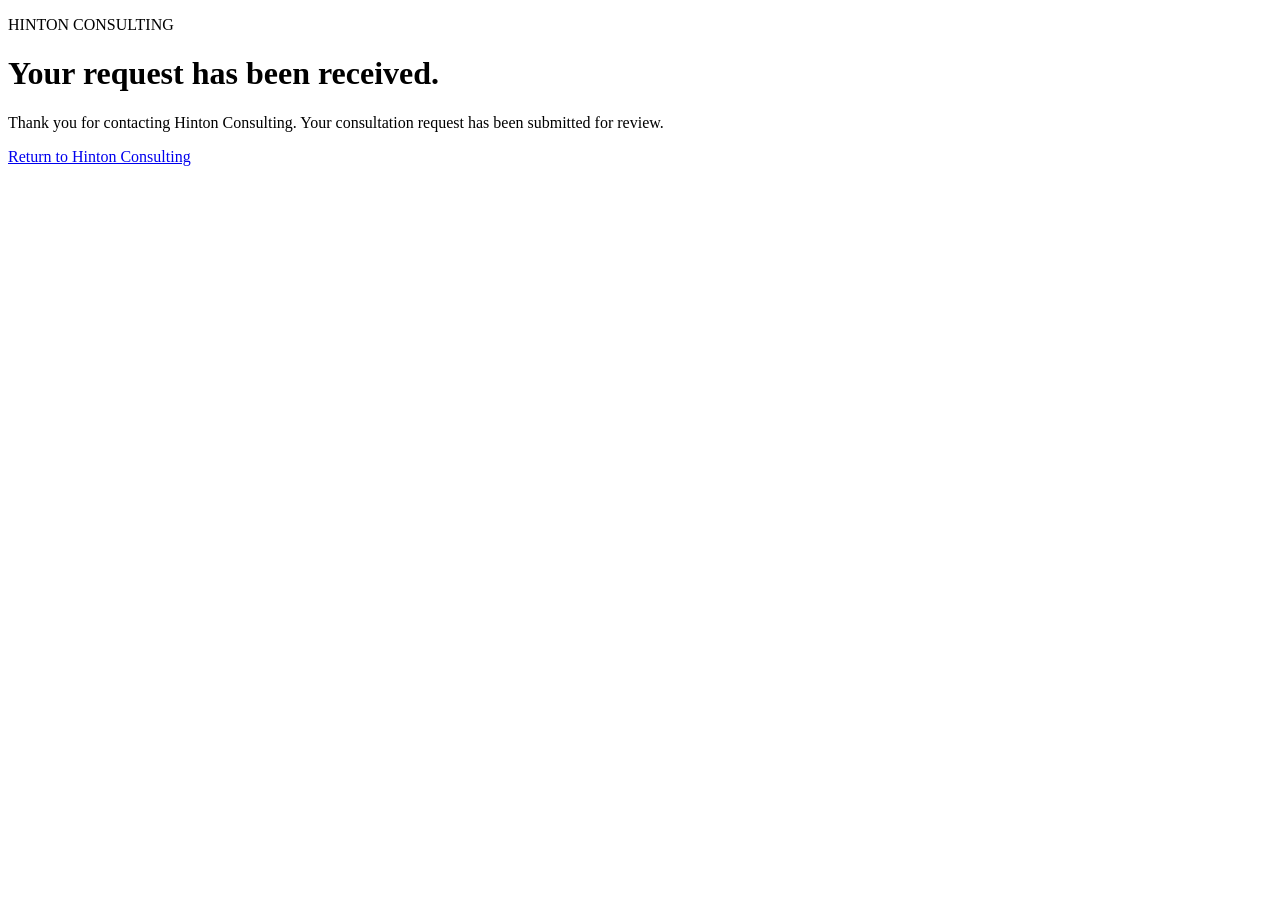
==== success.html @ 36065638 "Add consultation submission success page" ====
<!doctype html>
<html lang="en">
<head>
  <meta charset="utf-8" />
  <meta name="viewport" content="width=device-width, initial-scale=1" />
  <meta name="robots" content="noindex" />
  <meta name="theme-color" content="#0c1d2c" />
  <link rel="preconnect" href="https://fonts.googleapis.com" />
  <link rel="preconnect" href="https://fonts.gstatic.com" crossorigin />
  <link href="https://fonts.googleapis.com/css2?family=Montserrat:wght@400;500;600;700&family=Playfair+Display:wght@600;700&display=swap" rel="stylesheet" />
  <link rel="stylesheet" href="/styles.css" />
  <title>Consultation Request Received | Hinton Consulting</title>
</head>
<body class="success-page">
  <main class="success-card">
    <p class="eyebrow">HINTON CONSULTING</p>
    <h1>Your request has been received.</h1>
    <p>Thank you for contacting Hinton Consulting. Your consultation request has been submitted for review.</p>
    <p><a class="button button-primary" href="/">Return to Hinton Consulting</a></p>
  </main>
</body>
</html>
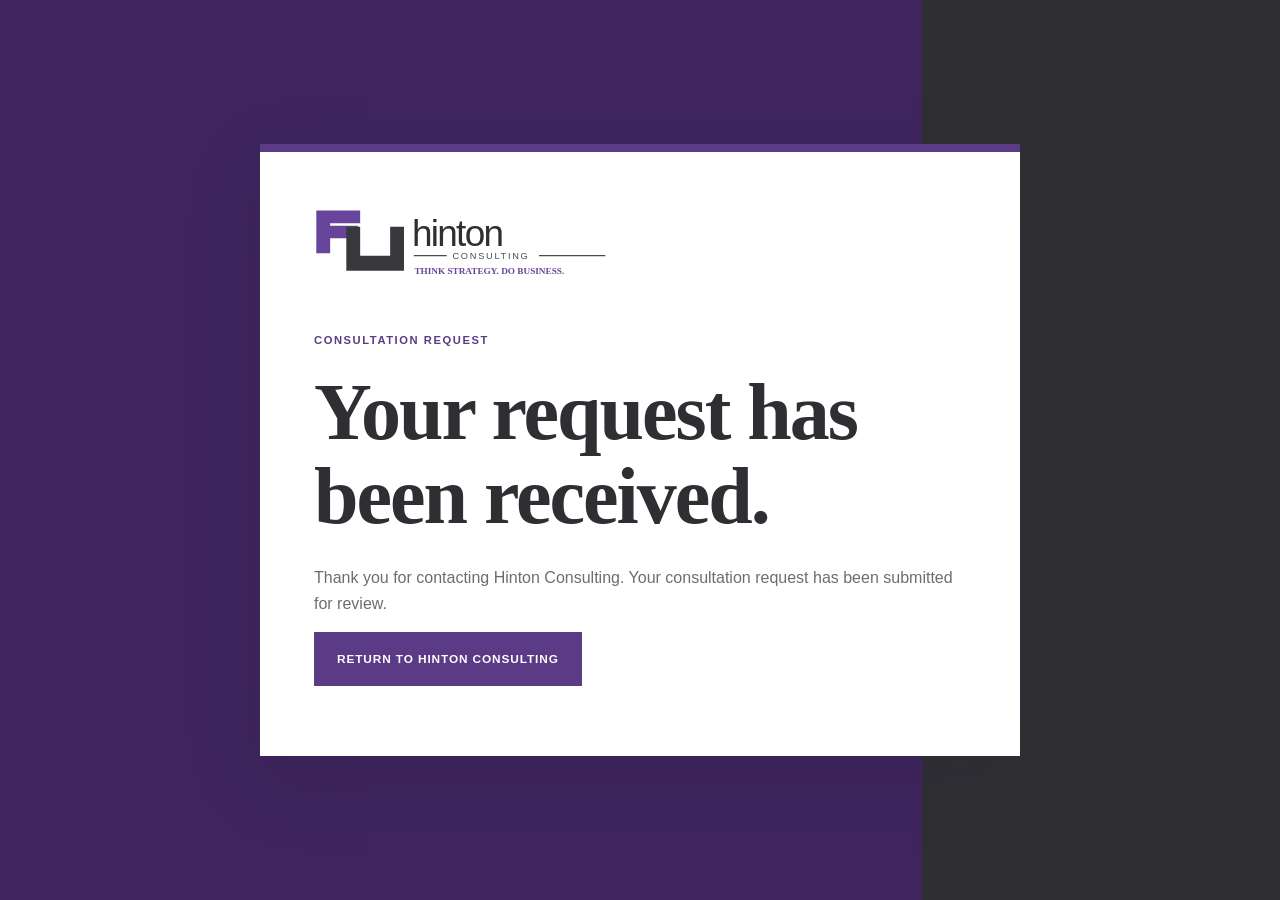
==== commit 65333242: "Brand consultation success page to Hinton Consulting identity" ====
--- a/success.html
+++ b/success.html
@@ -4,16 +4,15 @@
   <meta charset="utf-8" />
   <meta name="viewport" content="width=device-width, initial-scale=1" />
   <meta name="robots" content="noindex" />
-  <meta name="theme-color" content="#0c1d2c" />
-  <link rel="preconnect" href="https://fonts.googleapis.com" />
-  <link rel="preconnect" href="https://fonts.gstatic.com" crossorigin />
-  <link href="https://fonts.googleapis.com/css2?family=Montserrat:wght@400;500;600;700&family=Playfair+Display:wght@600;700&display=swap" rel="stylesheet" />
+  <meta name="theme-color" content="#5B3A86" />
+  <link rel="icon" href="/assets/hinton-mark.svg" type="image/svg+xml" />
   <link rel="stylesheet" href="/styles.css" />
   <title>Consultation Request Received | Hinton Consulting</title>
 </head>
 <body class="success-page">
   <main class="success-card">
-    <p class="eyebrow">HINTON CONSULTING</p>
+    <img class="success-logo" src="/assets/hinton-logo.svg" alt="Hinton Consulting — Think Strategy. Do Business." />
+    <p class="eyebrow dark">CONSULTATION REQUEST</p>
     <h1>Your request has been received.</h1>
     <p>Thank you for contacting Hinton Consulting. Your consultation request has been submitted for review.</p>
     <p><a class="button button-primary" href="/">Return to Hinton Consulting</a></p>
--- a/styles.css
+++ b/styles.css
@@ -0,0 +1,1044 @@
+:root {
+  --hc-purple: #5B3A86;
+  --hc-purple-deep: #3E255E;
+  --hc-purple-bright: #67459A;
+  --hc-purple-soft: #EDE7F4;
+  --hc-charcoal: #2F2F33;
+  --hc-charcoal-2: #3B3A3F;
+  --hc-ink: #2A292D;
+  --hc-gray: #6D6C72;
+  --hc-line: #D8D3DE;
+  --hc-light: #F7F6F8;
+  --hc-white: #FFFFFF;
+  --shadow: 0 24px 70px rgba(46, 34, 57, 0.16);
+  --container: 1240px;
+  --serif: Georgia, "Times New Roman", serif;
+  --sans: Arial, Helvetica, sans-serif;
+}
+
+* { box-sizing: border-box; }
+
+html { scroll-behavior: smooth; }
+
+body {
+  margin: 0;
+  color: var(--hc-ink);
+  background: var(--hc-white);
+  font-family: var(--sans);
+  line-height: 1.6;
+  -webkit-font-smoothing: antialiased;
+}
+
+img { max-width: 100%; display: block; }
+
+a { color: inherit; }
+
+button,
+input,
+textarea,
+select { font: inherit; }
+
+button { cursor: pointer; }
+
+.skip-link {
+  position: fixed;
+  left: 16px;
+  top: -70px;
+  z-index: 2000;
+  padding: 10px 14px;
+  color: var(--hc-white);
+  background: var(--hc-purple);
+  font-weight: 700;
+}
+
+.skip-link:focus { top: 16px; }
+
+.container {
+  width: min(calc(100% - 48px), var(--container));
+  margin-inline: auto;
+}
+
+.scroll-progress {
+  position: fixed;
+  z-index: 2001;
+  inset: 0 0 auto 0;
+  height: 3px;
+}
+
+.scroll-progress span {
+  display: block;
+  width: 0;
+  height: 100%;
+  background: var(--hc-purple-bright);
+}
+
+.site-header {
+  position: sticky;
+  top: 0;
+  z-index: 1000;
+  background: rgba(255,255,255,.97);
+  border-bottom: 1px solid var(--hc-line);
+  backdrop-filter: blur(16px);
+}
+
+.header-inner {
+  min-height: 92px;
+  display: flex;
+  align-items: center;
+  justify-content: space-between;
+  gap: 34px;
+}
+
+.brand {
+  display: block;
+  width: 290px;
+  text-decoration: none;
+  flex: 0 0 auto;
+}
+
+.brand img {
+  width: 100%;
+  height: auto;
+}
+
+.primary-nav {
+  display: flex;
+  align-items: center;
+  gap: 28px;
+}
+
+.primary-nav a {
+  color: var(--hc-charcoal);
+  text-decoration: none;
+  font-size: .75rem;
+  font-weight: 700;
+  letter-spacing: .08em;
+  text-transform: uppercase;
+}
+
+.primary-nav a:hover,
+.primary-nav a:focus-visible { color: var(--hc-purple); }
+
+.primary-nav .nav-cta {
+  padding: 12px 17px;
+  color: var(--hc-white);
+  background: var(--hc-purple);
+  border: 1px solid var(--hc-purple);
+}
+
+.primary-nav .nav-cta:hover,
+.primary-nav .nav-cta:focus-visible {
+  color: var(--hc-white);
+  background: var(--hc-purple-deep);
+}
+
+.menu-toggle {
+  display: none;
+  padding: 9px 12px;
+  color: var(--hc-purple);
+  background: transparent;
+  border: 1px solid var(--hc-purple);
+  font-size: .72rem;
+  font-weight: 700;
+  letter-spacing: .08em;
+  text-transform: uppercase;
+}
+
+.section-dark { color: var(--hc-white); background: var(--hc-charcoal); }
+.section-light { background: var(--hc-white); }
+.section-paper { background: var(--hc-purple-soft); }
+
+.hero {
+  position: relative;
+  overflow: hidden;
+  padding: 58px 0 0;
+  color: var(--hc-white);
+  background: var(--hc-white);
+}
+
+.hero::before {
+  content: "";
+  position: absolute;
+  top: 74px;
+  right: 1.5%;
+  width: min(310px, 26vw);
+  aspect-ratio: 4 / 3;
+  background: url("/assets/hinton-mark.svg") center / contain no-repeat;
+  opacity: .08;
+  filter: grayscale(1) brightness(10);
+  z-index: 1;
+  pointer-events: none;
+}
+
+.hero::after {
+  content: "";
+  position: absolute;
+  top: 0;
+  left: 0;
+  width: 8px;
+  height: 100%;
+  background: var(--hc-purple-bright);
+  z-index: 4;
+}
+
+.hero-grid { display: none; }
+
+.hero-inner {
+  position: relative;
+  z-index: 2;
+  display: grid;
+  grid-template-columns: minmax(0, 1.45fr) minmax(320px, .72fr);
+  gap: 0;
+  align-items: stretch;
+  padding: 0;
+  background:
+    linear-gradient(
+      90deg,
+      var(--hc-purple-deep) 0%,
+      var(--hc-purple-deep) 69%,
+      var(--hc-charcoal) 69%,
+      var(--hc-charcoal) 100%
+    );
+  box-shadow: var(--shadow);
+}
+
+.hero-copy {
+  padding: 74px 70px 70px;
+}
+
+.eyebrow {
+  margin: 0 0 20px;
+  color: var(--hc-purple-soft);
+  font-size: .7rem;
+  font-weight: 700;
+  letter-spacing: .14em;
+  text-transform: uppercase;
+}
+
+.eyebrow.dark { color: var(--hc-purple); }
+
+h1,
+h2,
+h3 { margin-top: 0; }
+
+h1,
+h2 {
+  font-family: var(--serif);
+  font-weight: 700;
+  line-height: 1.06;
+  letter-spacing: -.025em;
+}
+
+h1 {
+  max-width: 10.6ch;
+  margin-bottom: 26px;
+  font-size: clamp(3.3rem, 6vw, 6.4rem);
+}
+
+h2 {
+  margin-bottom: 26px;
+  font-size: clamp(2.35rem, 4vw, 4.25rem);
+}
+
+h3 {
+  font-size: 1.25rem;
+  line-height: 1.25;
+}
+
+.hero-lede {
+  max-width: 720px;
+  margin: 0 0 36px;
+  color: rgba(255,255,255,.82);
+  font-size: clamp(1rem, 1.45vw, 1.18rem);
+}
+
+.hero-actions {
+  display: flex;
+  flex-wrap: wrap;
+  align-items: center;
+  gap: 24px;
+}
+
+.button {
+  display: inline-flex;
+  min-height: 54px;
+  padding: 0 22px;
+  align-items: center;
+  justify-content: center;
+  border: 1px solid transparent;
+  text-decoration: none;
+  text-transform: uppercase;
+  letter-spacing: .075em;
+  font-size: .74rem;
+  font-weight: 700;
+  transition: transform .2s ease, background .2s ease, color .2s ease;
+}
+
+.button:hover { transform: translateY(-2px); }
+
+.button-primary {
+  color: var(--hc-white);
+  background: var(--hc-purple);
+}
+
+.hero .button-primary {
+  color: var(--hc-purple-deep);
+  background: var(--hc-white);
+}
+
+.hero .button-primary:hover {
+  background: var(--hc-purple-soft);
+}
+
+.button-primary:hover { background: var(--hc-purple-deep); }
+
+.text-link {
+  color: var(--hc-white);
+  text-underline-offset: 6px;
+  font-size: .84rem;
+  font-weight: 700;
+}
+
+.hero-panel {
+  min-width: 0;
+  padding: 72px 42px 58px;
+  background: var(--hc-charcoal);
+  border-left: 1px solid rgba(255,255,255,.13);
+}
+
+.panel-kicker {
+  margin: 0 0 28px;
+  color: rgba(255,255,255,.62);
+  font-size: .67rem;
+  letter-spacing: .13em;
+  text-transform: uppercase;
+}
+
+.signal-row {
+  display: grid;
+  grid-template-columns: 42px 1fr;
+  gap: 12px;
+  padding: 18px 0;
+  border-top: 1px solid rgba(255,255,255,.13);
+}
+
+.signal-row span {
+  color: #B99AD7;
+  font-size: .7rem;
+  font-weight: 700;
+  letter-spacing: .09em;
+}
+
+.signal-row p {
+  margin: 0;
+  color: rgba(255,255,255,.82);
+  font-size: .88rem;
+}
+
+.credibility-strip {
+  position: relative;
+  z-index: 3;
+  display: grid;
+  grid-template-columns: repeat(4, 1fr);
+  margin-top: 0;
+  color: var(--hc-ink);
+  background: var(--hc-white);
+  border: 1px solid var(--hc-line);
+  border-top: 0;
+}
+
+.credibility-strip > div {
+  min-height: 124px;
+  padding: 26px 22px;
+  display: flex;
+  flex-direction: column;
+  justify-content: center;
+  border-right: 1px solid var(--hc-line);
+}
+
+.credibility-strip > div:last-child { border-right: 0; }
+
+.credibility-strip strong {
+  color: var(--hc-purple);
+  font-family: var(--serif);
+  font-size: 1.5rem;
+}
+
+.credibility-strip span {
+  margin-top: 8px;
+  color: var(--hc-gray);
+  font-size: .68rem;
+  letter-spacing: .06em;
+  text-transform: uppercase;
+}
+
+.friction-section,
+.expertise-section,
+.work-section,
+.decision-section,
+.consultation-section { padding: 112px 0; }
+
+.split-heading {
+  display: grid;
+  grid-template-columns: 1fr .72fr;
+  gap: 90px;
+  align-items: end;
+  margin-bottom: 62px;
+}
+
+.split-heading h2 { margin-bottom: 0; }
+
+.split-heading > p {
+  margin: 0;
+  color: var(--hc-gray);
+  font-size: 1.02rem;
+}
+
+.friction-grid {
+  display: grid;
+  grid-template-columns: repeat(4, 1fr);
+  border-top: 4px solid var(--hc-purple);
+  border-left: 1px solid var(--hc-line);
+}
+
+.friction-card {
+  min-height: 305px;
+  padding: 32px 28px;
+  background: var(--hc-white);
+  border-right: 1px solid var(--hc-line);
+  border-bottom: 1px solid var(--hc-line);
+}
+
+.card-number,
+.expertise-index,
+.phase > span,
+.decision-list span {
+  color: var(--hc-purple);
+  font-size: .7rem;
+  font-weight: 700;
+  letter-spacing: .12em;
+}
+
+.friction-card h3 { margin: 68px 0 18px; }
+
+.friction-card p {
+  margin: 0;
+  color: var(--hc-gray);
+  font-size: .9rem;
+}
+
+.section-intro {
+  max-width: 920px;
+  margin-bottom: 62px;
+}
+
+.section-intro h2 { margin-bottom: 0; }
+
+.expertise-section { background: var(--hc-light); }
+
+.expertise-list {
+  border-top: 1px solid var(--hc-line);
+}
+
+.expertise-row {
+  display: grid;
+  grid-template-columns: 70px minmax(245px, .76fr) 1fr;
+  gap: 32px;
+  align-items: start;
+  padding: 38px 34px;
+  margin-bottom: 10px;
+  background: var(--hc-white);
+  border-left: 5px solid transparent;
+  border-bottom: 1px solid var(--hc-line);
+  transition: border-color .2s ease, transform .2s ease;
+}
+
+.expertise-row:hover {
+  border-left-color: var(--hc-purple);
+  transform: translateX(3px);
+}
+
+.expertise-index { padding-top: 5px; }
+
+.micro-label {
+  margin: 0 0 9px;
+  color: var(--hc-purple);
+  font-size: .65rem;
+  font-weight: 700;
+  letter-spacing: .12em;
+  text-transform: uppercase;
+}
+
+.expertise-row h3 {
+  margin-bottom: 0;
+  font-family: var(--serif);
+  font-size: 1.45rem;
+}
+
+.expertise-row > p {
+  margin: 0;
+  color: var(--hc-gray);
+  font-size: .94rem;
+}
+
+.approach-section {
+  padding: 112px 0 0;
+  color: var(--hc-white);
+  background: var(--hc-charcoal);
+  border-top: 12px solid var(--hc-purple);
+}
+
+.approach-top {
+  display: grid;
+  grid-template-columns: 1fr .85fr;
+  column-gap: 94px;
+  align-items: end;
+  padding-bottom: 70px;
+}
+
+.approach-top .eyebrow {
+  grid-column: 1 / -1;
+  color: #C5AFDA;
+}
+
+.approach-top h2 { margin-bottom: 0; }
+
+.approach-top > p:last-child {
+  margin: 0;
+  color: rgba(255,255,255,.68);
+}
+
+.lifecycle {
+  display: grid;
+  grid-template-columns: repeat(5, 1fr);
+  border-top: 1px solid rgba(255,255,255,.14);
+}
+
+.phase {
+  min-height: 318px;
+  padding: 30px 26px 38px;
+  border-right: 1px solid rgba(255,255,255,.12);
+}
+
+.phase:last-child { border-right: 0; }
+
+.phase > span { color: #C5AFDA; }
+
+.phase h3 {
+  margin: 84px 0 16px;
+  color: var(--hc-white);
+  font-family: var(--serif);
+  font-size: 1.52rem;
+}
+
+.phase p {
+  margin: 0;
+  color: rgba(255,255,255,.62);
+  font-size: .85rem;
+}
+
+.work-section { background: var(--hc-white); }
+
+.work-grid {
+  display: grid;
+  grid-template-columns: 1.2fr 1fr 1fr;
+  gap: 18px;
+}
+
+.work-card {
+  min-height: 350px;
+  padding: 38px 32px;
+  display: flex;
+  flex-direction: column;
+  background: var(--hc-white);
+  border: 1px solid var(--hc-line);
+}
+
+.work-card.featured {
+  color: var(--hc-white);
+  background: var(--hc-purple-deep);
+  border-color: var(--hc-purple-deep);
+}
+
+.work-card.featured .micro-label { color: #D4C2E6; }
+
+.work-card h3 {
+  margin: 72px 0 8px;
+  font-family: var(--serif);
+  font-size: 2rem;
+}
+
+.work-client {
+  margin: 0 0 20px;
+  color: var(--hc-purple);
+  font-size: .82rem;
+  font-weight: 700;
+}
+
+.work-card.featured .work-client { color: #D4C2E6; }
+
+.work-card > p:last-child {
+  margin: auto 0 0;
+  color: var(--hc-gray);
+  font-size: .9rem;
+}
+
+.work-card.featured > p:last-child { color: rgba(255,255,255,.7); }
+
+.decision-section { background: var(--hc-purple-soft); }
+
+.decision-grid {
+  display: grid;
+  grid-template-columns: 1fr 1fr;
+  gap: 90px;
+  align-items: start;
+}
+
+.decision-copy p:last-child {
+  max-width: 650px;
+  color: var(--hc-gray);
+}
+
+.decision-list {
+  background: var(--hc-white);
+  border-top: 5px solid var(--hc-purple);
+  padding: 0 26px;
+}
+
+.decision-list > div {
+  display: grid;
+  grid-template-columns: 46px 1fr;
+  gap: 18px;
+  padding: 22px 0;
+  border-bottom: 1px solid var(--hc-line);
+}
+
+.decision-list > div:last-child { border-bottom: 0; }
+
+.decision-list p {
+  margin: 0;
+  font-weight: 700;
+}
+
+.consultation-section {
+  color: var(--hc-white);
+  background: var(--hc-purple-deep);
+  border-top: 14px solid var(--hc-charcoal);
+}
+
+.consultation-grid {
+  display: grid;
+  grid-template-columns: .84fr 1.16fr;
+  gap: 86px;
+  align-items: start;
+}
+
+.consultation-copy h2 { max-width: 9ch; }
+
+.consultation-copy > p:not(.eyebrow) {
+  max-width: 620px;
+  color: rgba(255,255,255,.78);
+}
+
+.contact-lines {
+  display: flex;
+  flex-direction: column;
+  gap: 8px;
+  margin-top: 34px;
+}
+
+.contact-lines a {
+  color: var(--hc-white);
+  text-decoration: underline;
+  text-underline-offset: 5px;
+  font-size: .9rem;
+}
+
+.consultation-form {
+  padding: 40px;
+  color: var(--hc-ink);
+  background: var(--hc-white);
+  border-top: 7px solid var(--hc-purple-bright);
+  box-shadow: var(--shadow);
+}
+
+.hidden-field {
+  position: absolute;
+  left: -9999px;
+}
+
+.form-row.two-col {
+  display: grid;
+  grid-template-columns: 1fr 1fr;
+  gap: 18px;
+}
+
+.consultation-form label {
+  display: block;
+  margin-bottom: 18px;
+}
+
+.consultation-form label > span {
+  display: block;
+  margin-bottom: 8px;
+  color: var(--hc-charcoal);
+  font-size: .71rem;
+  font-weight: 700;
+  letter-spacing: .08em;
+  text-transform: uppercase;
+}
+
+.consultation-form em {
+  color: #88868D;
+  font-weight: 400;
+  letter-spacing: 0;
+  text-transform: none;
+}
+
+.consultation-form input,
+.consultation-form textarea,
+.consultation-form select {
+  width: 100%;
+  padding: 14px;
+  color: var(--hc-ink);
+  background: var(--hc-white);
+  border: 1px solid #D6D2DB;
+  border-radius: 0;
+  outline: none;
+}
+
+.consultation-form input:focus,
+.consultation-form textarea:focus,
+.consultation-form select:focus {
+  border-color: var(--hc-purple);
+  box-shadow: 0 0 0 3px rgba(91,58,134,.11);
+}
+
+.consultation-form textarea {
+  min-height: 140px;
+  resize: vertical;
+}
+
+.privacy-note {
+  margin: -2px 0 20px;
+  color: #77757C;
+  font-size: .72rem;
+}
+
+.form-submit {
+  width: 100%;
+  border: 0;
+}
+
+.site-footer {
+  padding: 42px 0;
+  color: rgba(255,255,255,.7);
+  background: var(--hc-charcoal);
+  border-top: 8px solid var(--hc-purple);
+}
+
+.footer-grid {
+  display: grid;
+  grid-template-columns: 1fr auto;
+  gap: 28px 60px;
+  align-items: end;
+}
+
+.footer-logo-wrap {
+  display: inline-flex;
+  width: 270px;
+  padding: 10px 12px;
+  background: var(--hc-white);
+}
+
+.footer-logo {
+  width: 100%;
+  height: auto;
+}
+
+.footer-links {
+  display: flex;
+  gap: 24px;
+  flex-wrap: wrap;
+}
+
+.footer-links a {
+  color: rgba(255,255,255,.72);
+  text-decoration: none;
+  font-size: .75rem;
+}
+
+.footer-links a:hover { color: var(--hc-white); }
+
+.copyright {
+  grid-column: 1 / -1;
+  margin: 0;
+  padding-top: 24px;
+  border-top: 1px solid rgba(255,255,255,.12);
+  font-size: .7rem;
+}
+
+.sticky-consult {
+  position: fixed;
+  right: 24px;
+  bottom: 24px;
+  z-index: 950;
+  width: min(390px, calc(100% - 32px));
+  padding: 22px 52px 20px 22px;
+  color: var(--hc-white);
+  background: var(--hc-purple-deep);
+  border-top: 4px solid var(--hc-purple-bright);
+  box-shadow: 0 18px 60px rgba(0,0,0,.24);
+  transform: translateY(140%);
+  opacity: 0;
+  transition: transform .4s ease, opacity .4s ease;
+}
+
+.sticky-consult.visible {
+  transform: translateY(0);
+  opacity: 1;
+}
+
+.sticky-consult p {
+  margin: 0 0 12px;
+  font-size: .82rem;
+  line-height: 1.55;
+}
+
+.sticky-consult a {
+  color: var(--hc-white);
+  font-size: .72rem;
+  font-weight: 700;
+  letter-spacing: .08em;
+  text-underline-offset: 5px;
+  text-transform: uppercase;
+}
+
+.sticky-close {
+  position: absolute;
+  right: 14px;
+  top: 12px;
+  color: rgba(255,255,255,.72);
+  background: transparent;
+  border: 0;
+  font-size: 1.35rem;
+  line-height: 1;
+}
+
+.reveal {
+  opacity: 0;
+  transform: translateY(18px);
+  transition: opacity .65s ease, transform .65s ease;
+}
+
+.reveal.is-visible {
+  opacity: 1;
+  transform: translateY(0);
+}
+
+.success-page {
+  min-height: 100vh;
+  display: grid;
+  place-items: center;
+  padding: 40px 0;
+  color: var(--hc-white);
+  background:
+    linear-gradient(90deg, var(--hc-purple-deep) 0 72%, var(--hc-charcoal) 72% 100%);
+}
+
+.success-card {
+  width: min(760px, calc(100% - 48px));
+  padding: 54px;
+  background: var(--hc-white);
+  color: var(--hc-ink);
+  border-top: 8px solid var(--hc-purple);
+  box-shadow: var(--shadow);
+}
+
+.success-card .success-logo {
+  width: 300px;
+  margin-bottom: 44px;
+}
+
+.success-card h1 {
+  max-width: none;
+  color: var(--hc-charcoal);
+  font-size: clamp(2.5rem, 7vw, 5rem);
+}
+
+.success-card p { color: var(--hc-gray); }
+
+@media (max-width: 1080px) {
+  .hero-inner {
+    grid-template-columns: 1fr;
+    background: var(--hc-purple-deep);
+  }
+
+  .hero-panel {
+    background: var(--hc-charcoal);
+    border-left: 0;
+    border-top: 1px solid rgba(255,255,255,.12);
+  }
+
+  .consultation-grid,
+  .decision-grid,
+  .split-heading,
+  .approach-top {
+    grid-template-columns: 1fr;
+    gap: 48px;
+  }
+
+  .friction-grid { grid-template-columns: repeat(2, 1fr); }
+
+  .lifecycle { grid-template-columns: repeat(2, 1fr); }
+
+  .phase:last-child { grid-column: 1 / -1; }
+
+  .work-grid { grid-template-columns: 1fr; }
+
+  .work-card { min-height: 275px; }
+
+  .work-card h3 { margin-top: 44px; }
+
+  .consultation-copy h2 { max-width: 14ch; }
+}
+
+@media (max-width: 840px) {
+  .container { width: min(calc(100% - 32px), var(--container)); }
+
+  .header-inner { min-height: 82px; }
+
+  .brand { width: 235px; }
+
+  .menu-toggle { display: inline-flex; }
+
+  .primary-nav {
+    position: absolute;
+    top: calc(100% + 1px);
+    left: 0;
+    right: 0;
+    display: none;
+    flex-direction: column;
+    align-items: stretch;
+    gap: 0;
+    padding: 10px 16px 18px;
+    background: var(--hc-white);
+    border-bottom: 1px solid var(--hc-line);
+    box-shadow: 0 18px 40px rgba(0,0,0,.1);
+  }
+
+  .primary-nav.open { display: flex; }
+
+  .primary-nav a {
+    padding: 15px 4px;
+    border-bottom: 1px solid var(--hc-line);
+  }
+
+  .primary-nav .nav-cta {
+    margin-top: 12px;
+    text-align: center;
+    border: 1px solid var(--hc-purple);
+  }
+
+  .hero { padding-top: 34px; }
+
+  .hero-copy { padding: 58px 42px 54px; }
+
+  .hero-panel { padding: 48px 42px; }
+
+  h1 { font-size: clamp(3rem, 12.5vw, 5.1rem); }
+
+  .credibility-strip { grid-template-columns: repeat(2, 1fr); }
+
+  .credibility-strip > div:nth-child(2) { border-right: 0; }
+
+  .expertise-row {
+    grid-template-columns: 42px 1fr;
+    padding: 34px 24px;
+  }
+
+  .expertise-row > p { grid-column: 2; }
+
+  .friction-section,
+  .expertise-section,
+  .work-section,
+  .decision-section,
+  .consultation-section { padding: 84px 0; }
+
+  .approach-section { padding-top: 84px; }
+
+  .footer-grid { grid-template-columns: 1fr; }
+}
+
+@media (max-width: 580px) {
+  .header-inner { min-height: 74px; }
+
+  .brand { width: 205px; }
+
+  .hero-copy,
+  .hero-panel { padding: 46px 26px; }
+
+  .hero-actions { align-items: stretch; }
+
+  .button { width: 100%; }
+
+  .text-link {
+    width: 100%;
+    text-align: center;
+  }
+
+  .friction-grid,
+  .credibility-strip,
+  .lifecycle,
+  .form-row.two-col { grid-template-columns: 1fr; }
+
+  .credibility-strip > div {
+    min-height: 98px;
+    border-right: 0;
+  }
+
+  .friction-card { min-height: 250px; }
+
+  .expertise-row {
+    grid-template-columns: 1fr;
+    gap: 13px;
+  }
+
+  .expertise-row > p { grid-column: auto; }
+
+  .phase,
+  .phase:last-child {
+    grid-column: auto;
+    min-height: 250px;
+  }
+
+  .phase h3 { margin-top: 52px; }
+
+  .consultation-form { padding: 26px 20px; }
+
+  .success-card { padding: 36px 24px; }
+
+  .footer-logo-wrap { width: 235px; }
+
+  .sticky-consult {
+    right: 16px;
+    bottom: 16px;
+  }
+}
+
+@media (prefers-reduced-motion: reduce) {
+  html { scroll-behavior: auto; }
+
+  *,
+  *::before,
+  *::after {
+    transition-duration: .01ms !important;
+    animation-duration: .01ms !important;
+    animation-iteration-count: 1 !important;
+  }
+
+  .reveal {
+    opacity: 1;
+    transform: none;
+  }
+}
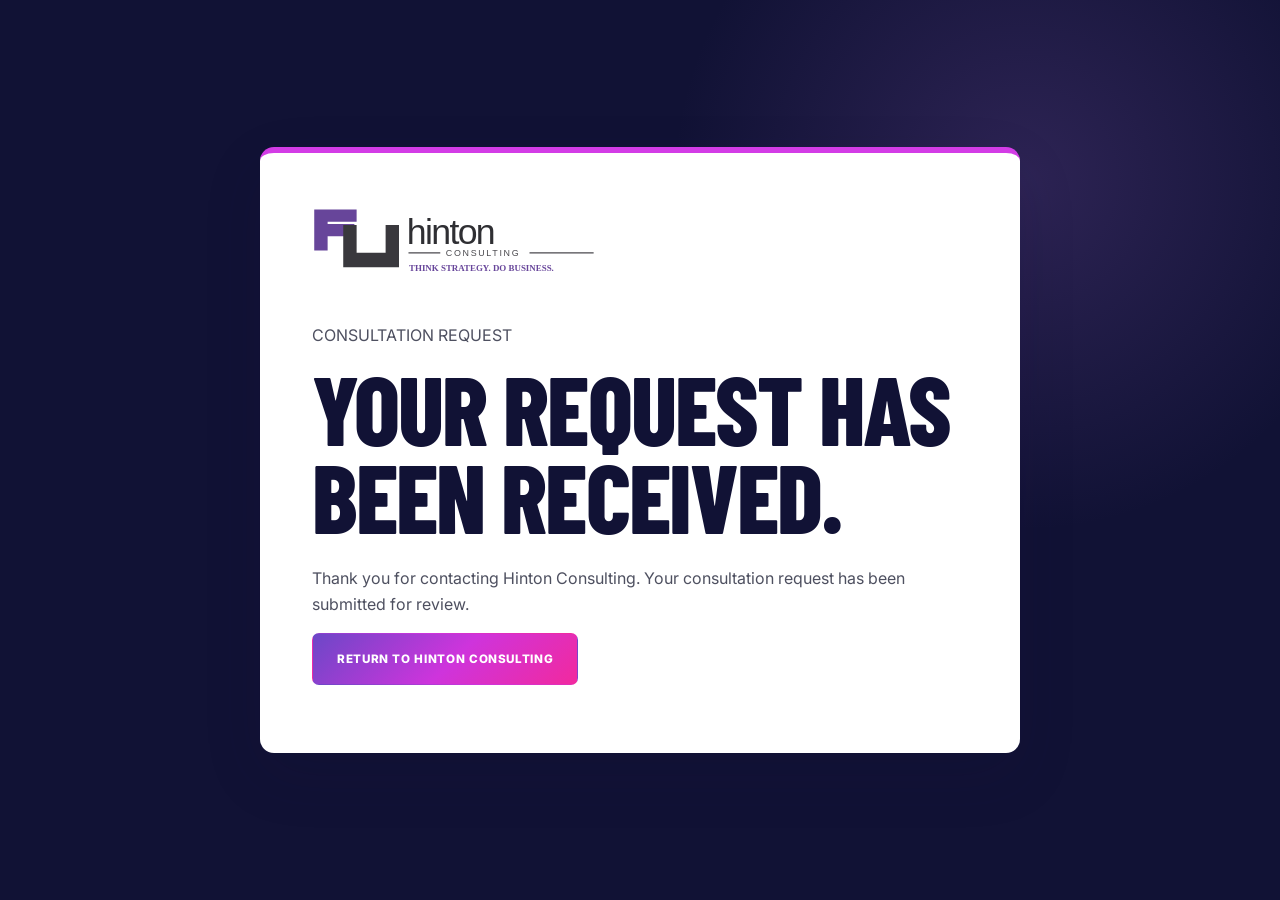
==== commit 4578f98d: "Align consultation success page typography with Hinton landing system" ====
--- a/success.html
+++ b/success.html
@@ -4,8 +4,11 @@
   <meta charset="utf-8" />
   <meta name="viewport" content="width=device-width, initial-scale=1" />
   <meta name="robots" content="noindex" />
-  <meta name="theme-color" content="#5B3A86" />
+  <meta name="theme-color" content="#111235" />
   <link rel="icon" href="/assets/hinton-mark.svg" type="image/svg+xml" />
+  <link rel="preconnect" href="https://fonts.googleapis.com" />
+  <link rel="preconnect" href="https://fonts.gstatic.com" crossorigin />
+  <link href="https://fonts.googleapis.com/css2?family=Barlow+Condensed:wght@600;700;800&family=Inter:wght@400;500;600;700;800&display=swap" rel="stylesheet" />
   <link rel="stylesheet" href="/styles.css" />
   <title>Consultation Request Received | Hinton Consulting</title>
 </head>
--- a/styles.css
+++ b/styles.css
@@ -1,33 +1,46 @@
 :root {
-  --hc-purple: #5B3A86;
-  --hc-purple-deep: #3E255E;
-  --hc-purple-bright: #67459A;
-  --hc-purple-soft: #EDE7F4;
-  --hc-charcoal: #2F2F33;
-  --hc-charcoal-2: #3B3A3F;
-  --hc-ink: #2A292D;
-  --hc-gray: #6D6C72;
-  --hc-line: #D8D3DE;
-  --hc-light: #F7F6F8;
-  --hc-white: #FFFFFF;
-  --shadow: 0 24px 70px rgba(46, 34, 57, 0.16);
-  --container: 1240px;
-  --serif: Georgia, "Times New Roman", serif;
-  --sans: Arial, Helvetica, sans-serif;
+  --navy: #111235;
+  --navy-deep: #0e0f2b;
+  --navy-panel: #1f2245;
+  --navy-panel-2: #2a2447;
+  --purple: #6f4c9d;
+  --purple-deep: #4b2e6d;
+  --purple-mid: #634093;
+  --magenta: #d33ce6;
+  --pink: #f22a9e;
+  --lavender: #edeef8;
+  --lavender-2: #e6e7f3;
+  --white: #ffffff;
+  --ink: #111522;
+  --body: #4e5060;
+  --muted: #8f90a7;
+  --line: #d7d8e6;
+  --line-dark: rgba(255,255,255,.12);
+  --shadow: 0 22px 60px rgba(22,18,55,.12);
+  --shadow-soft: 0 12px 32px rgba(26,22,58,.08);
+  --container: 1260px;
+  --display: "Barlow Condensed", "Arial Narrow", sans-serif;
+  --sans: "Inter", Arial, sans-serif;
 }
 
 * { box-sizing: border-box; }
 
-html { scroll-behavior: smooth; }
+html {
+  scroll-behavior: smooth;
+  scroll-padding-top: 96px;
+}
 
 body {
   margin: 0;
-  color: var(--hc-ink);
-  background: var(--hc-white);
+  color: var(--ink);
+  background: var(--white);
   font-family: var(--sans);
-  line-height: 1.6;
+  line-height: 1.65;
   -webkit-font-smoothing: antialiased;
-}
+  text-rendering: optimizeLegibility;
+}
+
+body.menu-open { overflow: hidden; }
 
 img { max-width: 100%; display: block; }
 
@@ -40,49 +53,59 @@
 
 button { cursor: pointer; }
 
+[hidden] { display: none !important; }
+
 .skip-link {
   position: fixed;
+  top: -80px;
   left: 16px;
-  top: -70px;
-  z-index: 2000;
+  z-index: 3000;
   padding: 10px 14px;
-  color: var(--hc-white);
-  background: var(--hc-purple);
-  font-weight: 700;
+  color: var(--white);
+  background: var(--magenta);
+  font-weight: 800;
 }
 
 .skip-link:focus { top: 16px; }
 
 .container {
-  width: min(calc(100% - 48px), var(--container));
+  width: min(calc(100% - 56px), var(--container));
   margin-inline: auto;
 }
 
 .scroll-progress {
   position: fixed;
-  z-index: 2001;
   inset: 0 0 auto 0;
+  z-index: 2500;
   height: 3px;
+  pointer-events: none;
 }
 
 .scroll-progress span {
   display: block;
   width: 0;
   height: 100%;
-  background: var(--hc-purple-bright);
-}
-
+  background: linear-gradient(90deg, var(--purple), var(--magenta), var(--pink));
+  box-shadow: 0 0 14px rgba(211,60,230,.55);
+}
+
+/* Header */
 .site-header {
   position: sticky;
   top: 0;
-  z-index: 1000;
-  background: rgba(255,255,255,.97);
-  border-bottom: 1px solid var(--hc-line);
-  backdrop-filter: blur(16px);
+  z-index: 2000;
+  background: rgba(255,255,255,.96);
+  border-bottom: 1px solid rgba(17,18,53,.08);
+  backdrop-filter: blur(18px);
+  transition: box-shadow .25s ease, background .25s ease;
+}
+
+.site-header.scrolled {
+  box-shadow: 0 8px 28px rgba(15,15,43,.08);
 }
 
 .header-inner {
-  min-height: 92px;
+  min-height: 88px;
   display: flex;
   align-items: center;
   justify-content: space-between;
@@ -91,7 +114,7 @@
 
 .brand {
   display: block;
-  width: 290px;
+  width: 270px;
   text-decoration: none;
   flex: 0 0 auto;
 }
@@ -104,562 +127,995 @@
 .primary-nav {
   display: flex;
   align-items: center;
-  gap: 28px;
+  gap: 27px;
 }
 
 .primary-nav a {
-  color: var(--hc-charcoal);
+  position: relative;
+  color: #171824;
   text-decoration: none;
-  font-size: .75rem;
+  font-size: .79rem;
   font-weight: 700;
+  letter-spacing: -.01em;
+  transition: color .2s ease;
+}
+
+.primary-nav a:not(.nav-cta)::after {
+  content: "";
+  position: absolute;
+  left: 0;
+  right: 100%;
+  bottom: -9px;
+  height: 2px;
+  background: var(--magenta);
+  transition: right .25s ease;
+}
+
+.primary-nav a:hover,
+.primary-nav a:focus-visible,
+.primary-nav a.active {
+  color: var(--purple-deep);
+}
+
+.primary-nav a:hover::after,
+.primary-nav a:focus-visible::after,
+.primary-nav a.active::after {
+  right: 0;
+}
+
+.primary-nav .nav-cta {
+  min-height: 47px;
+  display: inline-flex;
+  align-items: center;
+  padding: 0 19px;
+  color: var(--white);
+  background: linear-gradient(135deg, var(--purple-mid), var(--magenta));
+  border-radius: 7px;
+  box-shadow: 0 10px 24px rgba(178,49,210,.22);
+  text-transform: uppercase;
+  letter-spacing: .06em;
+  font-size: .72rem;
+}
+
+.primary-nav .nav-cta:hover,
+.primary-nav .nav-cta:focus-visible {
+  color: var(--white);
+  transform: translateY(-1px);
+  box-shadow: 0 13px 31px rgba(211,60,230,.32);
+}
+
+.menu-toggle {
+  display: none;
+  min-width: 74px;
+  min-height: 42px;
+  padding: 0 12px;
+  color: var(--navy);
+  background: transparent;
+  border: 1px solid rgba(17,18,53,.2);
+  border-radius: 6px;
+  font-size: .72rem;
+  font-weight: 800;
   letter-spacing: .08em;
   text-transform: uppercase;
 }
 
-.primary-nav a:hover,
-.primary-nav a:focus-visible { color: var(--hc-purple); }
-
-.primary-nav .nav-cta {
-  padding: 12px 17px;
-  color: var(--hc-white);
-  background: var(--hc-purple);
-  border: 1px solid var(--hc-purple);
-}
-
-.primary-nav .nav-cta:hover,
-.primary-nav .nav-cta:focus-visible {
-  color: var(--hc-white);
-  background: var(--hc-purple-deep);
-}
-
-.menu-toggle {
-  display: none;
-  padding: 9px 12px;
-  color: var(--hc-purple);
-  background: transparent;
-  border: 1px solid var(--hc-purple);
+/* Shared typography */
+h1,
+h2,
+h3,
+p { margin-top: 0; }
+
+h1,
+h2,
+h3 {
+  color: inherit;
+}
+
+h1 {
+  max-width: 12ch;
+  margin-bottom: 24px;
+  font-family: var(--display);
+  font-size: clamp(4.25rem, 7.3vw, 7.7rem);
+  line-height: .92;
+  font-weight: 800;
+  letter-spacing: -.02em;
+  text-transform: uppercase;
+}
+
+h2 {
+  margin-bottom: 23px;
+  font-size: clamp(2.65rem, 4.3vw, 4.7rem);
+  line-height: 1.02;
+  font-weight: 800;
+  letter-spacing: -.045em;
+}
+
+h3 {
+  margin-bottom: 13px;
+  font-size: 1.28rem;
+  line-height: 1.3;
+  font-weight: 800;
+  letter-spacing: -.025em;
+}
+
+.section-kicker,
+.kicker,
+.mini-label {
+  margin: 0 0 16px;
+  color: var(--magenta);
   font-size: .72rem;
+  font-weight: 800;
+  letter-spacing: .16em;
+  text-transform: uppercase;
+}
+
+.section-kicker::before,
+.kicker::before {
+  content: "";
+  display: inline-block;
+  width: 40px;
+  height: 2px;
+  margin-right: 12px;
+  vertical-align: middle;
+  background: currentColor;
+}
+
+.section-kicker.light { color: #eb54f6; }
+
+.brand-mantra {
+  margin: 0 0 20px;
+  color: var(--pink);
+  font-size: 1.05rem;
   font-weight: 700;
-  letter-spacing: .08em;
+  font-style: italic;
+}
+
+.centered-heading {
+  max-width: 900px;
+  margin-bottom: 60px;
+  text-align: center;
+}
+
+.centered-heading .section-kicker::before { display: none; }
+
+.centered-heading > p:last-of-type {
+  max-width: 760px;
+  margin: 0 auto;
+  color: var(--body);
+  font-size: 1.02rem;
+}
+
+.heading-rule {
+  display: block;
+  width: 52px;
+  height: 2px;
+  margin: 24px auto 0;
+  background: var(--purple);
+}
+
+.split-heading {
+  display: grid;
+  grid-template-columns: .9fr 1.1fr;
+  gap: 90px;
+  align-items: end;
+  margin-bottom: 58px;
+}
+
+.split-heading h2 { margin-bottom: 0; }
+
+.split-heading > p {
+  margin: 0;
+  color: var(--body);
+  font-size: 1.01rem;
+}
+
+/* Buttons */
+.button {
+  min-height: 52px;
+  display: inline-flex;
+  align-items: center;
+  justify-content: center;
+  gap: 10px;
+  padding: 0 24px;
+  border: 1px solid transparent;
+  border-radius: 7px;
+  text-decoration: none;
   text-transform: uppercase;
-}
-
-.section-dark { color: var(--hc-white); background: var(--hc-charcoal); }
-.section-light { background: var(--hc-white); }
-.section-paper { background: var(--hc-purple-soft); }
-
+  font-size: .73rem;
+  font-weight: 800;
+  letter-spacing: .055em;
+  transition:
+    transform .2s ease,
+    box-shadow .2s ease,
+    background .2s ease,
+    border-color .2s ease;
+}
+
+.button:hover,
+.button:focus-visible {
+  transform: translateY(-2px);
+}
+
+.button-primary {
+  color: var(--white);
+  background: linear-gradient(135deg, #6c47c7 0%, #ce34dc 53%, #f2299e 100%);
+}
+
+.button-primary:hover,
+.button-primary:focus-visible {
+  box-shadow: 0 14px 32px rgba(210,54,220,.32);
+}
+
+.button-ghost {
+  color: var(--white);
+  background: rgba(255,255,255,.02);
+  border-color: rgba(255,255,255,.35);
+}
+
+.button-ghost:hover,
+.button-ghost:focus-visible {
+  background: rgba(255,255,255,.08);
+  border-color: rgba(255,255,255,.6);
+}
+
+.glow {
+  box-shadow:
+    0 11px 28px rgba(204,50,220,.2),
+    0 0 26px rgba(235,50,234,.11);
+}
+
+/* Hero */
 .hero {
   position: relative;
   overflow: hidden;
-  padding: 58px 0 0;
-  color: var(--hc-white);
-  background: var(--hc-white);
+  padding: 92px 0 54px;
+  color: var(--white);
+  background:
+    radial-gradient(circle at 77% 22%, rgba(111,76,157,.27), transparent 29%),
+    radial-gradient(circle at 10% 0%, rgba(103,69,154,.18), transparent 26%),
+    linear-gradient(125deg, #171829 0%, #111235 58%, #191532 100%);
 }
 
 .hero::before {
   content: "";
   position: absolute;
-  top: 74px;
-  right: 1.5%;
-  width: min(310px, 26vw);
-  aspect-ratio: 4 / 3;
-  background: url("/assets/hinton-mark.svg") center / contain no-repeat;
-  opacity: .08;
-  filter: grayscale(1) brightness(10);
-  z-index: 1;
+  inset: 0;
   pointer-events: none;
-}
-
-.hero::after {
-  content: "";
+  background-image:
+    linear-gradient(rgba(255,255,255,.025) 1px, transparent 1px),
+    linear-gradient(90deg, rgba(255,255,255,.025) 1px, transparent 1px);
+  background-size: 72px 72px;
+  mask-image: linear-gradient(to right, transparent 4%, #000 45%, #000 100%);
+}
+
+.hero-geometry {
   position: absolute;
-  top: 0;
-  left: 0;
-  width: 8px;
-  height: 100%;
-  background: var(--hc-purple-bright);
-  z-index: 4;
-}
-
-.hero-grid { display: none; }
-
-.hero-inner {
+  inset: 0;
+  overflow: hidden;
+  pointer-events: none;
+}
+
+.geo {
+  position: absolute;
+  display: block;
+  border: 1px solid rgba(207,58,226,.12);
+  transform: rotate(45deg);
+}
+
+.geo-one {
+  width: 550px;
+  height: 550px;
+  right: -140px;
+  top: -100px;
+}
+
+.geo-two {
+  width: 310px;
+  height: 310px;
+  right: 10%;
+  bottom: -170px;
+  border-color: rgba(255,255,255,.06);
+}
+
+.geo-three {
+  width: 145px;
+  height: 145px;
+  left: 58%;
+  top: 17%;
+  border-color: rgba(240,42,158,.12);
+}
+
+.hero-grid {
   position: relative;
   z-index: 2;
   display: grid;
-  grid-template-columns: minmax(0, 1.45fr) minmax(320px, .72fr);
-  gap: 0;
-  align-items: stretch;
-  padding: 0;
-  background:
-    linear-gradient(
-      90deg,
-      var(--hc-purple-deep) 0%,
-      var(--hc-purple-deep) 69%,
-      var(--hc-charcoal) 69%,
-      var(--hc-charcoal) 100%
-    );
-  box-shadow: var(--shadow);
+  grid-template-columns: 1.15fr .78fr;
+  gap: 86px;
+  align-items: center;
 }
 
 .hero-copy {
-  padding: 74px 70px 70px;
-}
-
-.eyebrow {
-  margin: 0 0 20px;
-  color: var(--hc-purple-soft);
-  font-size: .7rem;
-  font-weight: 700;
-  letter-spacing: .14em;
-  text-transform: uppercase;
-}
-
-.eyebrow.dark { color: var(--hc-purple); }
-
-h1,
-h2,
-h3 { margin-top: 0; }
-
-h1,
-h2 {
-  font-family: var(--serif);
-  font-weight: 700;
-  line-height: 1.06;
-  letter-spacing: -.025em;
-}
-
-h1 {
-  max-width: 10.6ch;
-  margin-bottom: 26px;
-  font-size: clamp(3.3rem, 6vw, 6.4rem);
-}
-
-h2 {
-  margin-bottom: 26px;
-  font-size: clamp(2.35rem, 4vw, 4.25rem);
-}
-
-h3 {
-  font-size: 1.25rem;
-  line-height: 1.25;
-}
+  padding: 30px 0 38px;
+}
+
+.hero .kicker { color: #dc46e8; }
 
 .hero-lede {
-  max-width: 720px;
-  margin: 0 0 36px;
-  color: rgba(255,255,255,.82);
-  font-size: clamp(1rem, 1.45vw, 1.18rem);
+  max-width: 780px;
+  margin: 0 0 34px;
+  color: rgba(255,255,255,.74);
+  font-size: clamp(1rem, 1.55vw, 1.18rem);
+  line-height: 1.7;
 }
 
 .hero-actions {
   display: flex;
   flex-wrap: wrap;
+  gap: 14px;
+}
+
+.hero-diagnostic {
+  position: relative;
+  padding: 34px 34px 24px;
+  background: rgba(31,34,69,.74);
+  border: 1px solid rgba(255,255,255,.1);
+  border-top: 3px solid var(--magenta);
+  border-radius: 18px;
+  box-shadow: 0 24px 70px rgba(0,0,0,.18);
+  backdrop-filter: blur(12px);
+}
+
+.hero-diagnostic::before {
+  content: "";
+  position: absolute;
+  inset: 12px -12px -12px 12px;
+  z-index: -1;
+  border: 1px solid rgba(211,60,230,.12);
+  border-radius: 18px;
+}
+
+.hero-diagnostic .mini-label {
+  color: #ea55f3;
+  margin-bottom: 12px;
+}
+
+.diagnostic-item {
+  display: grid;
+  grid-template-columns: 34px 1fr;
+  gap: 14px;
+  padding: 18px 0;
+  border-top: 1px solid rgba(255,255,255,.11);
+}
+
+.diagnostic-item:first-of-type { border-top: 0; }
+
+.diagnostic-item > span {
+  color: var(--magenta);
+  font-size: .72rem;
+  font-weight: 800;
+}
+
+.diagnostic-item strong {
+  display: block;
+  margin-bottom: 3px;
+  color: var(--white);
+  font-size: .93rem;
+}
+
+.diagnostic-item p {
+  margin: 0;
+  color: rgba(255,255,255,.61);
+  font-size: .81rem;
+  line-height: 1.55;
+}
+
+.delivery-path {
+  position: relative;
+  z-index: 3;
+  margin-top: 52px;
+  padding: 21px 24px;
+  display: grid;
+  grid-template-columns: auto 1fr auto 1fr auto 1fr auto 1fr auto;
+  gap: 14px;
   align-items: center;
-  gap: 24px;
-}
-
-.button {
+  background: rgba(10,11,35,.68);
+  border: 1px solid rgba(255,255,255,.09);
+  border-radius: 12px;
+}
+
+.delivery-path > div {
+  display: flex;
+  align-items: center;
+  gap: 9px;
+}
+
+.delivery-path span {
+  color: var(--magenta);
+  font-size: .64rem;
+  font-weight: 800;
+}
+
+.delivery-path strong {
+  color: rgba(255,255,255,.88);
+  font-size: .76rem;
+  text-transform: uppercase;
+  letter-spacing: .05em;
+}
+
+.delivery-path i {
+  height: 1px;
+  background: linear-gradient(90deg, rgba(211,60,230,.55), rgba(255,255,255,.1));
+}
+
+/* Sections */
+.section-lavender {
+  background: var(--lavender);
+}
+
+.section-white {
+  background: var(--white);
+}
+
+.section-dark {
+  color: var(--white);
+  background: var(--navy-deep);
+}
+
+.friction-section,
+.expertise-section,
+.approach-section,
+.work-section,
+.fit-section,
+.consultation-section,
+.detail-banner {
+  padding: 104px 0;
+}
+
+/* Friction cards */
+.card-grid {
+  display: grid;
+  gap: 18px;
+}
+
+.card-grid.four {
+  grid-template-columns: repeat(4, 1fr);
+}
+
+.feature-card {
+  position: relative;
+  min-height: 315px;
+  padding: 30px 28px;
+  background: rgba(255,255,255,.9);
+  border: 1px solid #d8d9e5;
+  border-radius: 16px;
+  box-shadow: var(--shadow-soft);
+  transition:
+    transform .25s ease,
+    box-shadow .25s ease,
+    border-color .25s ease;
+}
+
+.feature-card:hover {
+  transform: translateY(-6px);
+  border-color: rgba(211,60,230,.36);
+  box-shadow: 0 22px 50px rgba(35,25,76,.13);
+}
+
+.pill {
   display: inline-flex;
-  min-height: 54px;
-  padding: 0 22px;
   align-items: center;
-  justify-content: center;
-  border: 1px solid transparent;
-  text-decoration: none;
+  min-height: 24px;
+  padding: 4px 12px;
+  color: #df2e9d;
+  background: #fde7f6;
+  border-radius: 999px;
+  font-size: .62rem;
+  font-weight: 800;
+  letter-spacing: .055em;
   text-transform: uppercase;
-  letter-spacing: .075em;
-  font-size: .74rem;
-  font-weight: 700;
-  transition: transform .2s ease, background .2s ease, color .2s ease;
-}
-
-.button:hover { transform: translateY(-2px); }
-
-.button-primary {
-  color: var(--hc-white);
-  background: var(--hc-purple);
-}
-
-.hero .button-primary {
-  color: var(--hc-purple-deep);
-  background: var(--hc-white);
-}
-
-.hero .button-primary:hover {
-  background: var(--hc-purple-soft);
-}
-
-.button-primary:hover { background: var(--hc-purple-deep); }
-
-.text-link {
-  color: var(--hc-white);
-  text-underline-offset: 6px;
+}
+
+.feature-number {
+  position: absolute;
+  top: 22px;
+  right: 24px;
+  color: #dbdce6;
+  font-family: var(--display);
+  font-size: 2.2rem;
+  font-weight: 800;
+}
+
+.feature-card h3 {
+  margin-top: 65px;
+  font-family: var(--display);
+  font-size: 1.75rem;
+  text-transform: uppercase;
+  letter-spacing: -.01em;
+}
+
+.feature-card p {
+  margin-bottom: 0;
+  color: var(--body);
+  font-size: .88rem;
+}
+
+/* Capability tabs */
+.capability-shell {
+  display: grid;
+  grid-template-columns: 360px 1fr;
+  min-height: 520px;
+  overflow: hidden;
+  background: var(--navy);
+  border-radius: 18px;
+  box-shadow: var(--shadow);
+}
+
+.capability-tabs {
+  display: flex;
+  flex-direction: column;
+  padding: 18px;
+  background: #141536;
+  border-right: 1px solid rgba(255,255,255,.08);
+}
+
+.capability-tab {
+  position: relative;
+  width: 100%;
+  min-height: 96px;
+  display: grid;
+  grid-template-columns: 38px 1fr;
+  gap: 12px;
+  align-items: center;
+  padding: 18px;
+  text-align: left;
+  color: rgba(255,255,255,.67);
+  background: transparent;
+  border: 0;
+  border-bottom: 1px solid rgba(255,255,255,.08);
+  transition: color .2s ease, background .2s ease;
+}
+
+.capability-tab:last-child { border-bottom: 0; }
+
+.capability-tab::before {
+  content: "";
+  position: absolute;
+  left: 0;
+  top: 20%;
+  bottom: 20%;
+  width: 3px;
+  background: transparent;
+  border-radius: 999px;
+}
+
+.capability-tab span {
+  color: #746e90;
+  font-size: .7rem;
+  font-weight: 800;
+}
+
+.capability-tab strong {
+  font-size: .9rem;
+  line-height: 1.4;
+}
+
+.capability-tab:hover,
+.capability-tab:focus-visible,
+.capability-tab.active {
+  color: var(--white);
+  background: rgba(255,255,255,.045);
+  outline: none;
+}
+
+.capability-tab.active::before {
+  background: var(--magenta);
+  box-shadow: 0 0 16px rgba(211,60,230,.45);
+}
+
+.capability-tab.active span { color: var(--magenta); }
+
+.capability-panel-wrap {
+  position: relative;
+  min-width: 0;
+  background:
+    radial-gradient(circle at 90% 15%, rgba(103,64,147,.23), transparent 24%),
+    linear-gradient(145deg, #17183b, #111235);
+}
+
+.capability-panel {
+  min-height: 520px;
+  display: grid;
+  grid-template-columns: .9fr 1.1fr;
+  gap: 70px;
+  align-items: center;
+  padding: 64px 62px;
+  animation: panelIn .3s ease;
+}
+
+@keyframes panelIn {
+  from { opacity: 0; transform: translateY(8px); }
+  to { opacity: 1; transform: translateY(0); }
+}
+
+.capability-panel .mini-label { color: #e950f3; }
+
+.capability-panel h3 {
+  max-width: 14ch;
+  color: var(--white);
+  font-size: clamp(2rem, 3.4vw, 3.5rem);
+  line-height: 1.04;
+}
+
+.capability-panel > div > p:last-child {
+  margin: 0;
+  color: rgba(255,255,255,.62);
+  font-size: .93rem;
+}
+
+.capability-panel ul {
+  list-style: none;
+  margin: 0;
+  padding: 0;
+  border-top: 1px solid rgba(255,255,255,.13);
+}
+
+.capability-panel li {
+  position: relative;
+  padding: 17px 18px 17px 26px;
+  color: rgba(255,255,255,.82);
+  border-bottom: 1px solid rgba(255,255,255,.11);
+  font-size: .86rem;
+}
+
+.capability-panel li::before {
+  content: "";
+  position: absolute;
+  left: 2px;
+  top: 50%;
+  width: 8px;
+  height: 8px;
+  border: 2px solid var(--magenta);
+  border-radius: 50%;
+  transform: translateY(-50%);
+}
+
+/* Detailed standard */
+.detail-banner {
+  position: relative;
+  overflow: hidden;
+}
+
+.detail-banner::after {
+  content: "";
+  position: absolute;
+  width: 420px;
+  height: 420px;
+  right: -150px;
+  bottom: -240px;
+  border: 1px solid rgba(211,60,230,.1);
+  transform: rotate(45deg);
+}
+
+.detail-grid {
+  position: relative;
+  z-index: 2;
+  display: grid;
+  grid-template-columns: .8fr 1.2fr;
+  gap: 92px;
+  align-items: center;
+}
+
+.detail-grid > div:first-child > p:not(.section-kicker) {
+  max-width: 600px;
+  color: rgba(255,255,255,.67);
+  font-size: .95rem;
+  margin-bottom: 30px;
+}
+
+.standard-list {
+  display: grid;
+  grid-template-columns: repeat(2, 1fr);
+  gap: 12px;
+}
+
+.standard-list > div {
+  min-height: 205px;
+  padding: 27px;
+  background: var(--navy-panel);
+  border: 1px solid rgba(255,255,255,.1);
+  border-top: 2px solid rgba(211,60,230,.55);
+}
+
+.standard-list span {
+  color: var(--magenta);
+  font-size: .66rem;
+  font-weight: 800;
+}
+
+.standard-list strong {
+  display: block;
+  margin: 30px 0 9px;
+  color: var(--white);
+  font-size: .94rem;
+}
+
+.standard-list p {
+  margin: 0;
+  color: rgba(255,255,255,.61);
+  font-size: .8rem;
+}
+
+/* Process */
+.process-grid {
+  display: grid;
+  grid-template-columns: repeat(5, 1fr);
+  gap: 16px;
+}
+
+.process-card {
+  min-height: 315px;
+  padding: 30px 27px;
+  background: var(--white);
+  border: 1px solid #d8d9e5;
+  border-radius: 15px;
+  transition:
+    transform .25s ease,
+    box-shadow .25s ease,
+    border-color .25s ease;
+}
+
+.process-card:hover {
+  transform: translateY(-5px);
+  border-color: rgba(111,76,157,.35);
+  box-shadow: var(--shadow-soft);
+}
+
+.process-card > span {
+  color: #dfe0e8;
+  font-family: var(--display);
+  font-size: 2.4rem;
+  font-weight: 800;
+}
+
+.process-card h3 {
+  margin-top: 70px;
+  font-family: var(--display);
+  font-size: 1.7rem;
+  text-transform: uppercase;
+}
+
+.process-card p {
+  margin: 0;
+  color: var(--body);
   font-size: .84rem;
-  font-weight: 700;
-}
-
-.hero-panel {
-  min-width: 0;
-  padding: 72px 42px 58px;
-  background: var(--hc-charcoal);
-  border-left: 1px solid rgba(255,255,255,.13);
-}
-
-.panel-kicker {
-  margin: 0 0 28px;
-  color: rgba(255,255,255,.62);
-  font-size: .67rem;
-  letter-spacing: .13em;
+}
+
+/* Work */
+.work-grid {
+  display: grid;
+  grid-template-columns: repeat(3, 1fr);
+  gap: 18px;
+}
+
+.work-card {
+  min-height: 370px;
+  padding: 32px 30px;
+  display: flex;
+  flex-direction: column;
+  background: var(--white);
+  border: 1px solid #dadbe6;
+  border-radius: 15px;
+  box-shadow: 0 10px 28px rgba(25,21,55,.05);
+  transition: transform .25s ease, box-shadow .25s ease;
+}
+
+.work-card:hover {
+  transform: translateY(-6px);
+  box-shadow: var(--shadow-soft);
+}
+
+.work-card.featured {
+  color: var(--white);
+  background:
+    radial-gradient(circle at 90% 0%, rgba(111,76,157,.28), transparent 28%),
+    var(--navy);
+  border-color: var(--navy);
+}
+
+.work-card.featured .pill {
+  color: #f2bff7;
+  background: rgba(211,60,230,.13);
+}
+
+.work-card h3 {
+  margin-top: 74px;
+  font-family: var(--display);
+  font-size: 2rem;
   text-transform: uppercase;
 }
 
-.signal-row {
+.work-client {
+  margin: 0 0 20px;
+  color: var(--purple);
+  font-size: .8rem;
+  font-weight: 800;
+}
+
+.work-card.featured .work-client { color: #e059ec; }
+
+.work-card > p:last-child {
+  margin: auto 0 0;
+  color: var(--body);
+  font-size: .87rem;
+}
+
+.work-card.featured > p:last-child {
+  color: rgba(255,255,255,.63);
+}
+
+/* Fit */
+.fit-section {
+  position: relative;
+  overflow: hidden;
+  background:
+    linear-gradient(130deg, #101132 0%, #111235 65%, #1d1533 100%);
+}
+
+.fit-section::before {
+  content: "";
+  position: absolute;
+  inset: 0;
+  opacity: .35;
+  background-image:
+    linear-gradient(rgba(255,255,255,.025) 1px, transparent 1px),
+    linear-gradient(90deg, rgba(255,255,255,.025) 1px, transparent 1px);
+  background-size: 68px 68px;
+}
+
+.fit-grid {
+  position: relative;
+  z-index: 2;
+  display: grid;
+  grid-template-columns: .86fr 1.14fr;
+  gap: 86px;
+  align-items: center;
+}
+
+.fit-copy > p:not(.section-kicker) {
+  color: rgba(255,255,255,.65);
+  margin-bottom: 30px;
+}
+
+.fit-list {
+  padding: 12px 30px;
+  background: rgba(31,34,69,.7);
+  border: 1px solid rgba(255,255,255,.1);
+  border-radius: 16px;
+}
+
+.fit-list > div {
   display: grid;
   grid-template-columns: 42px 1fr;
-  gap: 12px;
-  padding: 18px 0;
-  border-top: 1px solid rgba(255,255,255,.13);
-}
-
-.signal-row span {
-  color: #B99AD7;
-  font-size: .7rem;
-  font-weight: 700;
-  letter-spacing: .09em;
-}
-
-.signal-row p {
+  gap: 16px;
+  align-items: center;
+  padding: 21px 0;
+  border-bottom: 1px solid rgba(255,255,255,.1);
+}
+
+.fit-list > div:last-child { border-bottom: 0; }
+
+.fit-list span {
+  color: var(--magenta);
+  font-size: .68rem;
+  font-weight: 800;
+}
+
+.fit-list p {
   margin: 0;
   color: rgba(255,255,255,.82);
   font-size: .88rem;
-}
-
-.credibility-strip {
-  position: relative;
-  z-index: 3;
-  display: grid;
-  grid-template-columns: repeat(4, 1fr);
-  margin-top: 0;
-  color: var(--hc-ink);
-  background: var(--hc-white);
-  border: 1px solid var(--hc-line);
-  border-top: 0;
-}
-
-.credibility-strip > div {
-  min-height: 124px;
-  padding: 26px 22px;
-  display: flex;
-  flex-direction: column;
-  justify-content: center;
-  border-right: 1px solid var(--hc-line);
-}
-
-.credibility-strip > div:last-child { border-right: 0; }
-
-.credibility-strip strong {
-  color: var(--hc-purple);
-  font-family: var(--serif);
-  font-size: 1.5rem;
-}
-
-.credibility-strip span {
-  margin-top: 8px;
-  color: var(--hc-gray);
-  font-size: .68rem;
-  letter-spacing: .06em;
-  text-transform: uppercase;
-}
-
-.friction-section,
-.expertise-section,
-.work-section,
-.decision-section,
-.consultation-section { padding: 112px 0; }
-
-.split-heading {
-  display: grid;
-  grid-template-columns: 1fr .72fr;
-  gap: 90px;
-  align-items: end;
-  margin-bottom: 62px;
-}
-
-.split-heading h2 { margin-bottom: 0; }
-
-.split-heading > p {
+  font-weight: 600;
+}
+
+/* Consultation */
+.consultation-section {
+  background: var(--lavender);
+}
+
+.consultation-card {
+  display: grid;
+  grid-template-columns: .82fr 1.18fr;
+  gap: 72px;
+  align-items: start;
+  padding: 58px;
+  color: var(--white);
+  background:
+    radial-gradient(circle at 4% 0%, rgba(111,76,157,.18), transparent 24%),
+    var(--navy-deep);
+  border-radius: 18px;
+  box-shadow: var(--shadow);
+}
+
+.consultation-copy h2 {
+  max-width: 10ch;
+}
+
+.consultation-copy > p:not(.section-kicker) {
+  color: rgba(255,255,255,.65);
+}
+
+.consult-points {
+  margin: 32px 0 24px;
+  border-top: 1px solid rgba(255,255,255,.12);
+}
+
+.consult-points > div {
+  display: grid;
+  grid-template-columns: 36px 1fr;
+  gap: 10px;
+  padding: 14px 0;
+  border-bottom: 1px solid rgba(255,255,255,.09);
+}
+
+.consult-points span {
+  color: var(--magenta);
+  font-size: .65rem;
+  font-weight: 800;
+}
+
+.consult-points p {
   margin: 0;
-  color: var(--hc-gray);
-  font-size: 1.02rem;
-}
-
-.friction-grid {
-  display: grid;
-  grid-template-columns: repeat(4, 1fr);
-  border-top: 4px solid var(--hc-purple);
-  border-left: 1px solid var(--hc-line);
-}
-
-.friction-card {
-  min-height: 305px;
-  padding: 32px 28px;
-  background: var(--hc-white);
-  border-right: 1px solid var(--hc-line);
-  border-bottom: 1px solid var(--hc-line);
-}
-
-.card-number,
-.expertise-index,
-.phase > span,
-.decision-list span {
-  color: var(--hc-purple);
-  font-size: .7rem;
-  font-weight: 700;
-  letter-spacing: .12em;
-}
-
-.friction-card h3 { margin: 68px 0 18px; }
-
-.friction-card p {
-  margin: 0;
-  color: var(--hc-gray);
-  font-size: .9rem;
-}
-
-.section-intro {
-  max-width: 920px;
-  margin-bottom: 62px;
-}
-
-.section-intro h2 { margin-bottom: 0; }
-
-.expertise-section { background: var(--hc-light); }
-
-.expertise-list {
-  border-top: 1px solid var(--hc-line);
-}
-
-.expertise-row {
-  display: grid;
-  grid-template-columns: 70px minmax(245px, .76fr) 1fr;
-  gap: 32px;
-  align-items: start;
-  padding: 38px 34px;
-  margin-bottom: 10px;
-  background: var(--hc-white);
-  border-left: 5px solid transparent;
-  border-bottom: 1px solid var(--hc-line);
-  transition: border-color .2s ease, transform .2s ease;
-}
-
-.expertise-row:hover {
-  border-left-color: var(--hc-purple);
-  transform: translateX(3px);
-}
-
-.expertise-index { padding-top: 5px; }
-
-.micro-label {
-  margin: 0 0 9px;
-  color: var(--hc-purple);
-  font-size: .65rem;
-  font-weight: 700;
-  letter-spacing: .12em;
-  text-transform: uppercase;
-}
-
-.expertise-row h3 {
-  margin-bottom: 0;
-  font-family: var(--serif);
-  font-size: 1.45rem;
-}
-
-.expertise-row > p {
-  margin: 0;
-  color: var(--hc-gray);
-  font-size: .94rem;
-}
-
-.approach-section {
-  padding: 112px 0 0;
-  color: var(--hc-white);
-  background: var(--hc-charcoal);
-  border-top: 12px solid var(--hc-purple);
-}
-
-.approach-top {
-  display: grid;
-  grid-template-columns: 1fr .85fr;
-  column-gap: 94px;
-  align-items: end;
-  padding-bottom: 70px;
-}
-
-.approach-top .eyebrow {
-  grid-column: 1 / -1;
-  color: #C5AFDA;
-}
-
-.approach-top h2 { margin-bottom: 0; }
-
-.approach-top > p:last-child {
-  margin: 0;
-  color: rgba(255,255,255,.68);
-}
-
-.lifecycle {
-  display: grid;
-  grid-template-columns: repeat(5, 1fr);
-  border-top: 1px solid rgba(255,255,255,.14);
-}
-
-.phase {
-  min-height: 318px;
-  padding: 30px 26px 38px;
-  border-right: 1px solid rgba(255,255,255,.12);
-}
-
-.phase:last-child { border-right: 0; }
-
-.phase > span { color: #C5AFDA; }
-
-.phase h3 {
-  margin: 84px 0 16px;
-  color: var(--hc-white);
-  font-family: var(--serif);
-  font-size: 1.52rem;
-}
-
-.phase p {
-  margin: 0;
-  color: rgba(255,255,255,.62);
-  font-size: .85rem;
-}
-
-.work-section { background: var(--hc-white); }
-
-.work-grid {
-  display: grid;
-  grid-template-columns: 1.2fr 1fr 1fr;
-  gap: 18px;
-}
-
-.work-card {
-  min-height: 350px;
-  padding: 38px 32px;
-  display: flex;
-  flex-direction: column;
-  background: var(--hc-white);
-  border: 1px solid var(--hc-line);
-}
-
-.work-card.featured {
-  color: var(--hc-white);
-  background: var(--hc-purple-deep);
-  border-color: var(--hc-purple-deep);
-}
-
-.work-card.featured .micro-label { color: #D4C2E6; }
-
-.work-card h3 {
-  margin: 72px 0 8px;
-  font-family: var(--serif);
-  font-size: 2rem;
-}
-
-.work-client {
-  margin: 0 0 20px;
-  color: var(--hc-purple);
-  font-size: .82rem;
-  font-weight: 700;
-}
-
-.work-card.featured .work-client { color: #D4C2E6; }
-
-.work-card > p:last-child {
-  margin: auto 0 0;
-  color: var(--hc-gray);
-  font-size: .9rem;
-}
-
-.work-card.featured > p:last-child { color: rgba(255,255,255,.7); }
-
-.decision-section { background: var(--hc-purple-soft); }
-
-.decision-grid {
-  display: grid;
-  grid-template-columns: 1fr 1fr;
-  gap: 90px;
-  align-items: start;
-}
-
-.decision-copy p:last-child {
-  max-width: 650px;
-  color: var(--hc-gray);
-}
-
-.decision-list {
-  background: var(--hc-white);
-  border-top: 5px solid var(--hc-purple);
-  padding: 0 26px;
-}
-
-.decision-list > div {
-  display: grid;
-  grid-template-columns: 46px 1fr;
-  gap: 18px;
-  padding: 22px 0;
-  border-bottom: 1px solid var(--hc-line);
-}
-
-.decision-list > div:last-child { border-bottom: 0; }
-
-.decision-list p {
-  margin: 0;
-  font-weight: 700;
-}
-
-.consultation-section {
-  color: var(--hc-white);
-  background: var(--hc-purple-deep);
-  border-top: 14px solid var(--hc-charcoal);
-}
-
-.consultation-grid {
-  display: grid;
-  grid-template-columns: .84fr 1.16fr;
-  gap: 86px;
-  align-items: start;
-}
-
-.consultation-copy h2 { max-width: 9ch; }
-
-.consultation-copy > p:not(.eyebrow) {
-  max-width: 620px;
-  color: rgba(255,255,255,.78);
+  color: rgba(255,255,255,.76);
+  font-size: .79rem;
 }
 
 .contact-lines {
   display: flex;
   flex-direction: column;
-  gap: 8px;
-  margin-top: 34px;
+  gap: 7px;
+  margin-top: 26px;
 }
 
 .contact-lines a {
-  color: var(--hc-white);
-  text-decoration: underline;
-  text-underline-offset: 5px;
-  font-size: .9rem;
-}
+  width: fit-content;
+  color: rgba(255,255,255,.78);
+  text-decoration: none;
+  font-size: .82rem;
+}
+
+.contact-lines a:hover { color: var(--magenta); }
 
 .consultation-form {
-  padding: 40px;
-  color: var(--hc-ink);
-  background: var(--hc-white);
-  border-top: 7px solid var(--hc-purple-bright);
-  box-shadow: var(--shadow);
+  padding: 34px;
+  color: var(--white);
+  background: rgba(42,36,71,.78);
+  border: 1px solid rgba(255,255,255,.12);
+  border-radius: 16px;
+}
+
+.form-heading {
+  margin-bottom: 26px;
+}
+
+.form-step {
+  color: var(--magenta);
+  font-size: .65rem;
+  font-weight: 800;
+  letter-spacing: .13em;
+}
+
+.form-heading h3 {
+  margin: 5px 0;
+  color: var(--white);
+  font-family: var(--display);
+  font-size: 2rem;
+  text-transform: uppercase;
+}
+
+.form-heading p {
+  margin: 0;
+  color: rgba(255,255,255,.5);
+  font-size: .8rem;
 }
 
 .hidden-field {
@@ -670,26 +1126,26 @@
 .form-row.two-col {
   display: grid;
   grid-template-columns: 1fr 1fr;
-  gap: 18px;
+  gap: 16px;
 }
 
 .consultation-form label {
   display: block;
-  margin-bottom: 18px;
+  margin-bottom: 16px;
 }
 
 .consultation-form label > span {
   display: block;
-  margin-bottom: 8px;
-  color: var(--hc-charcoal);
-  font-size: .71rem;
-  font-weight: 700;
-  letter-spacing: .08em;
+  margin-bottom: 7px;
+  color: rgba(255,255,255,.74);
+  font-size: .65rem;
+  font-weight: 800;
+  letter-spacing: .075em;
   text-transform: uppercase;
 }
 
 .consultation-form em {
-  color: #88868D;
+  color: rgba(255,255,255,.42);
   font-weight: 400;
   letter-spacing: 0;
   text-transform: none;
@@ -699,30 +1155,36 @@
 .consultation-form textarea,
 .consultation-form select {
   width: 100%;
-  padding: 14px;
-  color: var(--hc-ink);
-  background: var(--hc-white);
-  border: 1px solid #D6D2DB;
-  border-radius: 0;
+  padding: 13px 14px;
+  color: var(--white);
+  background: rgba(255,255,255,.025);
+  border: 1px solid rgba(255,255,255,.17);
+  border-radius: 9px;
   outline: none;
+  transition: border-color .2s ease, box-shadow .2s ease, background .2s ease;
+}
+
+.consultation-form select {
+  color-scheme: dark;
 }
 
 .consultation-form input:focus,
 .consultation-form textarea:focus,
 .consultation-form select:focus {
-  border-color: var(--hc-purple);
-  box-shadow: 0 0 0 3px rgba(91,58,134,.11);
+  background: rgba(255,255,255,.045);
+  border-color: var(--magenta);
+  box-shadow: 0 0 0 3px rgba(211,60,230,.12);
 }
 
 .consultation-form textarea {
-  min-height: 140px;
+  min-height: 126px;
   resize: vertical;
 }
 
 .privacy-note {
-  margin: -2px 0 20px;
-  color: #77757C;
-  font-size: .72rem;
+  margin: -2px 0 17px;
+  color: rgba(255,255,255,.38);
+  font-size: .67rem;
 }
 
 .form-submit {
@@ -730,68 +1192,83 @@
   border: 0;
 }
 
+/* Footer */
 .site-footer {
-  padding: 42px 0;
-  color: rgba(255,255,255,.7);
-  background: var(--hc-charcoal);
-  border-top: 8px solid var(--hc-purple);
-}
-
-.footer-grid {
-  display: grid;
-  grid-template-columns: 1fr auto;
-  gap: 28px 60px;
-  align-items: end;
+  color: rgba(255,255,255,.63);
+  background: #0b0c26;
+  border-top: 1px solid rgba(211,60,230,.22);
+}
+
+.footer-top {
+  min-height: 190px;
+  display: flex;
+  align-items: center;
+  justify-content: space-between;
+  gap: 50px;
+  padding-top: 38px;
+  padding-bottom: 38px;
 }
 
 .footer-logo-wrap {
-  display: inline-flex;
-  width: 270px;
-  padding: 10px 12px;
-  background: var(--hc-white);
-}
-
-.footer-logo {
-  width: 100%;
-  height: auto;
-}
-
-.footer-links {
+  width: 265px;
+  padding: 13px 16px;
+  background: var(--white);
+  border-radius: 6px;
+}
+
+.footer-logo { width: 100%; }
+
+.footer-contact {
   display: flex;
-  gap: 24px;
-  flex-wrap: wrap;
-}
-
-.footer-links a {
-  color: rgba(255,255,255,.72);
+  flex-direction: column;
+  align-items: flex-end;
+  gap: 6px;
+}
+
+.footer-contact a {
+  color: rgba(255,255,255,.65);
   text-decoration: none;
-  font-size: .75rem;
-}
-
-.footer-links a:hover { color: var(--hc-white); }
-
-.copyright {
-  grid-column: 1 / -1;
+  font-size: .76rem;
+}
+
+.footer-contact a:last-child {
+  color: var(--magenta);
+  font-weight: 700;
+}
+
+.footer-bottom {
+  min-height: 78px;
+  display: flex;
+  align-items: center;
+  justify-content: space-between;
+  gap: 30px;
+  border-top: 1px solid rgba(255,255,255,.07);
+}
+
+.footer-bottom p {
   margin: 0;
-  padding-top: 24px;
-  border-top: 1px solid rgba(255,255,255,.12);
-  font-size: .7rem;
-}
-
+  color: rgba(255,255,255,.35);
+  font-size: .67rem;
+}
+
+/* Sticky conversion prompt */
 .sticky-consult {
   position: fixed;
-  right: 24px;
-  bottom: 24px;
-  z-index: 950;
+  right: 22px;
+  bottom: 22px;
+  z-index: 1500;
   width: min(390px, calc(100% - 32px));
-  padding: 22px 52px 20px 22px;
-  color: var(--hc-white);
-  background: var(--hc-purple-deep);
-  border-top: 4px solid var(--hc-purple-bright);
-  box-shadow: 0 18px 60px rgba(0,0,0,.24);
-  transform: translateY(140%);
+  padding: 19px 46px 18px 20px;
+  color: var(--white);
+  background: rgba(17,18,53,.96);
+  border: 1px solid rgba(211,60,230,.27);
+  border-left: 4px solid var(--magenta);
+  border-radius: 12px;
+  box-shadow: 0 20px 54px rgba(8,7,26,.3);
+  transform: translateY(145%);
   opacity: 0;
   transition: transform .4s ease, opacity .4s ease;
+  backdrop-filter: blur(14px);
 }
 
 .sticky-consult.visible {
@@ -800,35 +1277,38 @@
 }
 
 .sticky-consult p {
-  margin: 0 0 12px;
-  font-size: .82rem;
-  line-height: 1.55;
+  margin: 0 0 9px;
+  font-size: .78rem;
 }
 
 .sticky-consult a {
-  color: var(--hc-white);
-  font-size: .72rem;
-  font-weight: 700;
-  letter-spacing: .08em;
-  text-underline-offset: 5px;
+  color: var(--magenta);
+  font-size: .67rem;
+  font-weight: 800;
+  letter-spacing: .05em;
+  text-decoration: none;
   text-transform: uppercase;
 }
 
 .sticky-close {
   position: absolute;
-  right: 14px;
-  top: 12px;
-  color: rgba(255,255,255,.72);
+  top: 11px;
+  right: 12px;
+  width: 30px;
+  height: 30px;
+  display: grid;
+  place-items: center;
+  color: rgba(255,255,255,.63);
   background: transparent;
   border: 0;
-  font-size: 1.35rem;
-  line-height: 1;
-}
-
+  font-size: 1.25rem;
+}
+
+/* Motion */
 .reveal {
   opacity: 0;
-  transform: translateY(18px);
-  transition: opacity .65s ease, transform .65s ease;
+  transform: translateY(20px);
+  transition: opacity .7s ease, transform .7s ease;
 }
 
 .reveal.is-visible {
@@ -836,189 +1316,275 @@
   transform: translateY(0);
 }
 
+/* Success page */
 .success-page {
   min-height: 100vh;
   display: grid;
   place-items: center;
   padding: 40px 0;
-  color: var(--hc-white);
   background:
-    linear-gradient(90deg, var(--hc-purple-deep) 0 72%, var(--hc-charcoal) 72% 100%);
+    radial-gradient(circle at 80% 20%, rgba(111,76,157,.3), transparent 28%),
+    var(--navy);
 }
 
 .success-card {
-  width: min(760px, calc(100% - 48px));
-  padding: 54px;
-  background: var(--hc-white);
-  color: var(--hc-ink);
-  border-top: 8px solid var(--hc-purple);
+  width: min(760px, calc(100% - 42px));
+  padding: 52px;
+  color: var(--ink);
+  background: var(--white);
+  border-top: 6px solid var(--magenta);
+  border-radius: 14px;
   box-shadow: var(--shadow);
 }
 
 .success-card .success-logo {
-  width: 300px;
-  margin-bottom: 44px;
+  width: 290px;
+  margin-bottom: 38px;
 }
 
 .success-card h1 {
   max-width: none;
-  color: var(--hc-charcoal);
-  font-size: clamp(2.5rem, 7vw, 5rem);
-}
-
-.success-card p { color: var(--hc-gray); }
-
-@media (max-width: 1080px) {
-  .hero-inner {
-    grid-template-columns: 1fr;
-    background: var(--hc-purple-deep);
-  }
-
-  .hero-panel {
-    background: var(--hc-charcoal);
-    border-left: 0;
-    border-top: 1px solid rgba(255,255,255,.12);
-  }
-
-  .consultation-grid,
-  .decision-grid,
-  .split-heading,
-  .approach-top {
+  color: var(--navy);
+  font-family: var(--display);
+  font-size: clamp(3.2rem, 8vw, 6rem);
+}
+
+.success-card p { color: var(--body); }
+
+/* Responsive */
+@media (max-width: 1120px) {
+  .hero-grid,
+  .detail-grid,
+  .fit-grid,
+  .consultation-card {
     grid-template-columns: 1fr;
     gap: 48px;
   }
 
-  .friction-grid { grid-template-columns: repeat(2, 1fr); }
-
-  .lifecycle { grid-template-columns: repeat(2, 1fr); }
-
-  .phase:last-child { grid-column: 1 / -1; }
-
-  .work-grid { grid-template-columns: 1fr; }
-
-  .work-card { min-height: 275px; }
-
-  .work-card h3 { margin-top: 44px; }
-
-  .consultation-copy h2 { max-width: 14ch; }
-}
-
-@media (max-width: 840px) {
-  .container { width: min(calc(100% - 32px), var(--container)); }
-
-  .header-inner { min-height: 82px; }
-
-  .brand { width: 235px; }
+  .hero-diagnostic {
+    max-width: 850px;
+  }
+
+  .card-grid.four {
+    grid-template-columns: repeat(2, 1fr);
+  }
+
+  .capability-shell {
+    grid-template-columns: 300px 1fr;
+  }
+
+  .capability-panel {
+    grid-template-columns: 1fr;
+    gap: 34px;
+  }
+
+  .process-grid {
+    grid-template-columns: repeat(3, 1fr);
+  }
+
+  .work-grid {
+    grid-template-columns: 1fr;
+  }
+
+  .work-card { min-height: 300px; }
+}
+
+@media (max-width: 880px) {
+  .container {
+    width: min(calc(100% - 34px), var(--container));
+  }
+
+  .header-inner { min-height: 80px; }
+
+  .brand { width: 225px; }
 
   .menu-toggle { display: inline-flex; }
 
   .primary-nav {
-    position: absolute;
-    top: calc(100% + 1px);
+    position: fixed;
+    top: 80px;
     left: 0;
     right: 0;
     display: none;
+    min-height: calc(100vh - 80px);
+    padding: 28px 24px 40px;
     flex-direction: column;
     align-items: stretch;
     gap: 0;
-    padding: 10px 16px 18px;
-    background: var(--hc-white);
-    border-bottom: 1px solid var(--hc-line);
-    box-shadow: 0 18px 40px rgba(0,0,0,.1);
+    background: rgba(255,255,255,.99);
+    overflow-y: auto;
   }
 
   .primary-nav.open { display: flex; }
 
   .primary-nav a {
-    padding: 15px 4px;
-    border-bottom: 1px solid var(--hc-line);
-  }
+    padding: 17px 5px;
+    border-bottom: 1px solid rgba(17,18,53,.08);
+    font-size: .88rem;
+  }
+
+  .primary-nav a::after { display: none; }
 
   .primary-nav .nav-cta {
-    margin-top: 12px;
-    text-align: center;
-    border: 1px solid var(--hc-purple);
-  }
-
-  .hero { padding-top: 34px; }
-
-  .hero-copy { padding: 58px 42px 54px; }
-
-  .hero-panel { padding: 48px 42px; }
-
-  h1 { font-size: clamp(3rem, 12.5vw, 5.1rem); }
-
-  .credibility-strip { grid-template-columns: repeat(2, 1fr); }
-
-  .credibility-strip > div:nth-child(2) { border-right: 0; }
-
-  .expertise-row {
-    grid-template-columns: 42px 1fr;
-    padding: 34px 24px;
-  }
-
-  .expertise-row > p { grid-column: 2; }
+    margin-top: 20px;
+    justify-content: center;
+    border-bottom: 0;
+  }
+
+  .hero {
+    padding-top: 65px;
+  }
+
+  h1 {
+    font-size: clamp(4rem, 15vw, 6.2rem);
+  }
+
+  h2 {
+    font-size: clamp(2.4rem, 8vw, 3.6rem);
+  }
+
+  .delivery-path {
+    grid-template-columns: repeat(5, 1fr);
+    gap: 8px;
+  }
+
+  .delivery-path i { display: none; }
+
+  .delivery-path > div {
+    flex-direction: column;
+    align-items: flex-start;
+    gap: 3px;
+  }
+
+  .split-heading {
+    grid-template-columns: 1fr;
+    gap: 24px;
+  }
+
+  .capability-shell {
+    display: block;
+    min-height: 0;
+  }
+
+  .capability-tabs {
+    display: grid;
+    grid-template-columns: repeat(2, 1fr);
+    padding: 10px;
+    border-right: 0;
+    border-bottom: 1px solid rgba(255,255,255,.08);
+  }
+
+  .capability-tab {
+    min-height: 82px;
+    border: 1px solid rgba(255,255,255,.06);
+  }
+
+  .capability-tab::before {
+    top: auto;
+    left: 15%;
+    right: 15%;
+    bottom: 0;
+    width: auto;
+    height: 3px;
+  }
+
+  .capability-panel {
+    min-height: 0;
+    padding: 48px 34px;
+  }
+
+  .process-grid {
+    grid-template-columns: repeat(2, 1fr);
+  }
+
+  .standard-list {
+    grid-template-columns: 1fr;
+  }
 
   .friction-section,
   .expertise-section,
+  .approach-section,
   .work-section,
-  .decision-section,
-  .consultation-section { padding: 84px 0; }
-
-  .approach-section { padding-top: 84px; }
-
-  .footer-grid { grid-template-columns: 1fr; }
-}
-
-@media (max-width: 580px) {
+  .fit-section,
+  .consultation-section,
+  .detail-banner {
+    padding: 82px 0;
+  }
+
+  .footer-top,
+  .footer-bottom {
+    align-items: flex-start;
+    flex-direction: column;
+  }
+
+  .footer-contact { align-items: flex-start; }
+}
+
+@media (max-width: 600px) {
   .header-inner { min-height: 74px; }
 
-  .brand { width: 205px; }
-
-  .hero-copy,
-  .hero-panel { padding: 46px 26px; }
-
-  .hero-actions { align-items: stretch; }
+  .brand { width: 195px; }
+
+  .primary-nav { top: 74px; min-height: calc(100vh - 74px); }
+
+  .hero {
+    padding-top: 48px;
+  }
+
+  .brand-mantra { font-size: .93rem; }
+
+  .hero-actions {
+    align-items: stretch;
+    flex-direction: column;
+  }
 
   .button { width: 100%; }
 
-  .text-link {
-    width: 100%;
-    text-align: center;
-  }
-
-  .friction-grid,
-  .credibility-strip,
-  .lifecycle,
-  .form-row.two-col { grid-template-columns: 1fr; }
-
-  .credibility-strip > div {
-    min-height: 98px;
-    border-right: 0;
-  }
-
-  .friction-card { min-height: 250px; }
-
-  .expertise-row {
+  .hero-diagnostic {
+    padding: 27px 22px 18px;
+  }
+
+  .delivery-path {
+    grid-template-columns: repeat(2, 1fr);
+    padding: 18px;
+  }
+
+  .delivery-path > div:last-child {
+    grid-column: 1 / -1;
+  }
+
+  .card-grid.four,
+  .process-grid,
+  .form-row.two-col,
+  .capability-tabs {
     grid-template-columns: 1fr;
-    gap: 13px;
-  }
-
-  .expertise-row > p { grid-column: auto; }
-
-  .phase,
-  .phase:last-child {
-    grid-column: auto;
-    min-height: 250px;
-  }
-
-  .phase h3 { margin-top: 52px; }
-
-  .consultation-form { padding: 26px 20px; }
-
-  .success-card { padding: 36px 24px; }
-
-  .footer-logo-wrap { width: 235px; }
+  }
+
+  .feature-card,
+  .process-card {
+    min-height: 260px;
+  }
+
+  .feature-card h3,
+  .process-card h3 {
+    margin-top: 48px;
+  }
+
+  .capability-panel {
+    padding: 38px 24px;
+  }
+
+  .consultation-card {
+    padding: 30px 20px;
+  }
+
+  .consultation-form {
+    padding: 25px 18px;
+  }
+
+  .footer-logo-wrap {
+    width: 230px;
+  }
 
   .sticky-consult {
     right: 16px;
@@ -1041,4 +1607,4 @@
     opacity: 1;
     transform: none;
   }
-}
+}
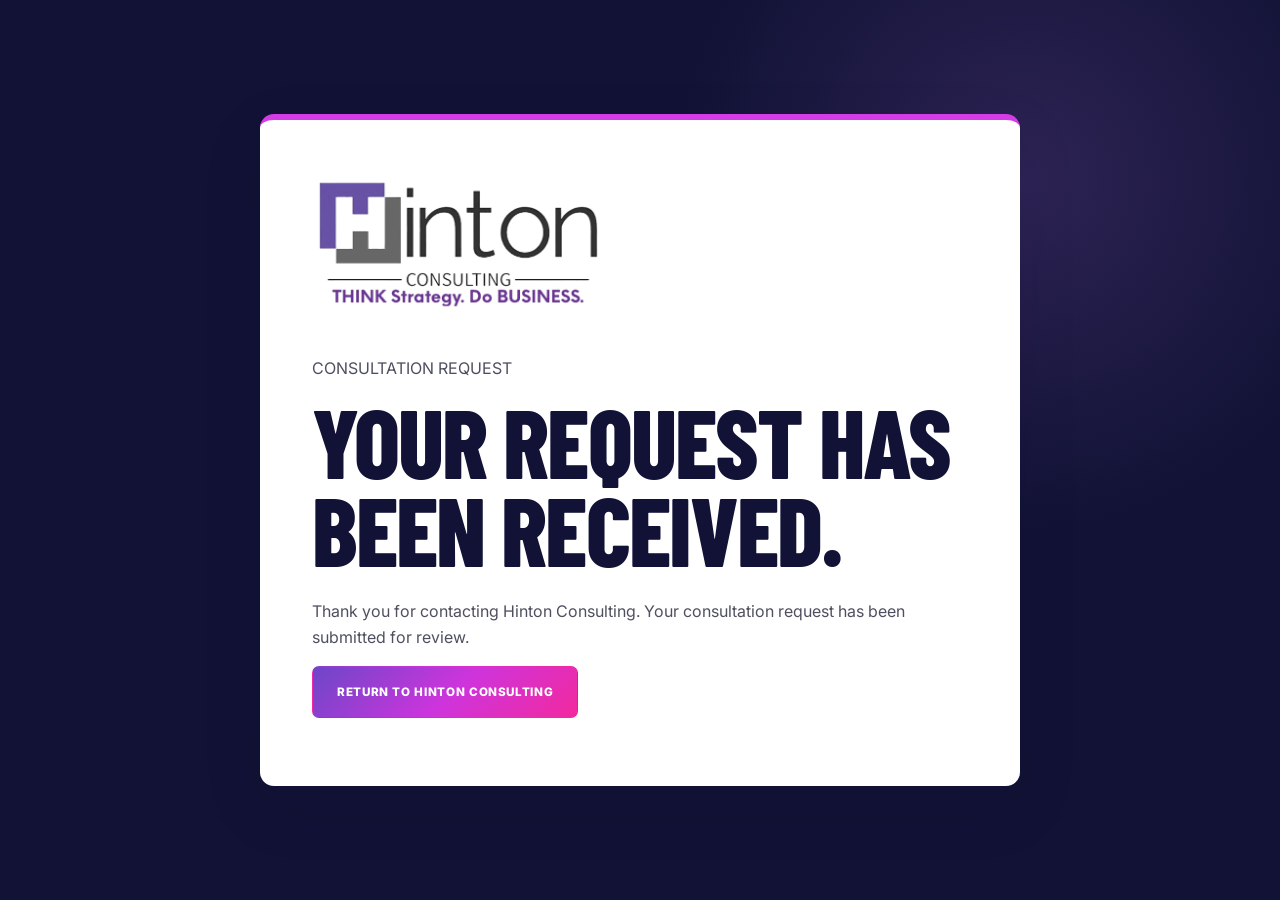
==== commit 907d2800: "Use official Hinton logo on consultation success page" ====
--- a/success.html
+++ b/success.html
@@ -5,7 +5,7 @@
   <meta name="viewport" content="width=device-width, initial-scale=1" />
   <meta name="robots" content="noindex" />
   <meta name="theme-color" content="#111235" />
-  <link rel="icon" href="/assets/hinton-mark.svg" type="image/svg+xml" />
+  <link rel="icon" href="/assets/footer_Hinton_H_logo.png" type="image/png" />
   <link rel="preconnect" href="https://fonts.googleapis.com" />
   <link rel="preconnect" href="https://fonts.gstatic.com" crossorigin />
   <link href="https://fonts.googleapis.com/css2?family=Barlow+Condensed:wght@600;700;800&family=Inter:wght@400;500;600;700;800&display=swap" rel="stylesheet" />
@@ -14,7 +14,7 @@
 </head>
 <body class="success-page">
   <main class="success-card">
-    <img class="success-logo" src="/assets/hinton-logo.svg" alt="Hinton Consulting — Think Strategy. Do Business." />
+    <img class="success-logo" src="/assets/hintonLOGO.png" alt="Hinton Consulting — Think Strategy. Do Business." />
     <p class="eyebrow dark">CONSULTATION REQUEST</p>
     <h1>Your request has been received.</h1>
     <p>Thank you for contacting Hinton Consulting. Your consultation request has been submitted for review.</p>
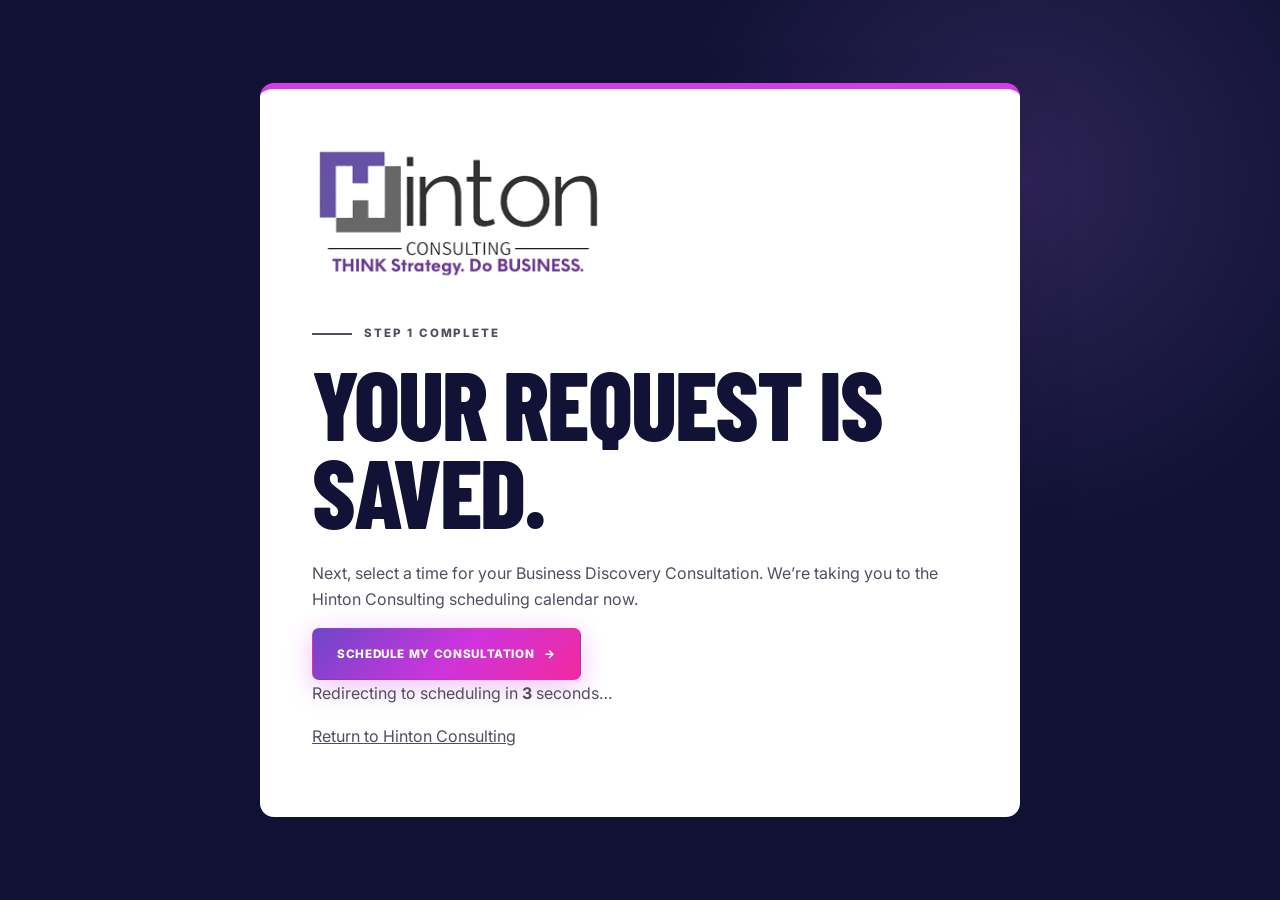
==== commit a50e16cf: "Redirect saved leads to Calendly with prefilled details" ====
--- a/success.html
+++ b/success.html
@@ -10,15 +10,64 @@
   <link rel="preconnect" href="https://fonts.gstatic.com" crossorigin />
   <link href="https://fonts.googleapis.com/css2?family=Barlow+Condensed:wght@600;700;800&family=Inter:wght@400;500;600;700;800&display=swap" rel="stylesheet" />
   <link rel="stylesheet" href="/styles.css" />
-  <title>Consultation Request Received | Hinton Consulting</title>
+  <title>Continue to Scheduling | Hinton Consulting</title>
 </head>
 <body class="success-page">
-  <main class="success-card">
+  <main class="success-card" aria-labelledby="success-title">
     <img class="success-logo" src="/assets/hintonLOGO.png" alt="Hinton Consulting — Think Strategy. Do Business." />
-    <p class="eyebrow dark">CONSULTATION REQUEST</p>
-    <h1>Your request has been received.</h1>
-    <p>Thank you for contacting Hinton Consulting. Your consultation request has been submitted for review.</p>
-    <p><a class="button button-primary" href="/">Return to Hinton Consulting</a></p>
+    <p class="section-kicker">STEP 1 COMPLETE</p>
+    <h1 id="success-title">Your request is saved.</h1>
+    <p>Next, select a time for your Business Discovery Consultation. We’re taking you to the Hinton Consulting scheduling calendar now.</p>
+    <div class="success-actions">
+      <a class="button button-primary glow" id="scheduleNow" href="https://calendly.com/jacquese-hinton/business-discovery-consultation">Schedule My Consultation <span aria-hidden="true">→</span></a>
+      <p class="redirect-note" id="redirectNote">Redirecting to scheduling in <strong id="countdown">4</strong> seconds…</p>
+    </div>
+    <p class="success-secondary"><a href="/">Return to Hinton Consulting</a></p>
   </main>
+
+  <script>
+    (() => {
+      const baseUrl = 'https://calendly.com/jacquese-hinton/business-discovery-consultation';
+      let lead = {};
+
+      try {
+        lead = JSON.parse(sessionStorage.getItem('hc_consultation_lead') || '{}');
+      } catch (_) {}
+
+      const params = new URLSearchParams();
+
+      if (lead.name) params.set('name', lead.name);
+      if (lead.email) params.set('email', lead.email);
+      if (lead.utm_source) params.set('utm_source', lead.utm_source);
+      if (lead.utm_medium) params.set('utm_medium', lead.utm_medium);
+      if (lead.utm_campaign) params.set('utm_campaign', lead.utm_campaign);
+      if (lead.utm_content) params.set('utm_content', lead.utm_content);
+
+      const schedulingUrl = params.toString()
+        ? baseUrl + '?' + params.toString()
+        : baseUrl;
+
+      const scheduleNow = document.getElementById('scheduleNow');
+      if (scheduleNow) scheduleNow.href = schedulingUrl;
+
+      let remaining = 4;
+      const countdown = document.getElementById('countdown');
+
+      const timer = window.setInterval(() => {
+        remaining -= 1;
+        if (countdown) countdown.textContent = String(Math.max(remaining, 0));
+
+        if (remaining <= 0) {
+          window.clearInterval(timer);
+
+          if (window.dataLayer) {
+            window.dataLayer.push({ event: 'calendly_redirect' });
+          }
+
+          window.location.replace(schedulingUrl);
+        }
+      }, 1000);
+    })();
+  </script>
 </body>
-</html>
+</html>
--- a/styles.css
+++ b/styles.css
@@ -105,7 +105,7 @@
 }
 
 .header-inner {
-  min-height: 88px;
+  min-height: 124px;
   display: flex;
   align-items: center;
   justify-content: space-between;
@@ -114,7 +114,7 @@
 
 .brand {
   display: block;
-  width: 270px;
+  width: 230px;
   text-decoration: none;
   flex: 0 0 auto;
 }
@@ -122,6 +122,7 @@
 .brand img {
   width: 100%;
   height: auto;
+  object-fit: contain;
 }
 
 .primary-nav {
@@ -1210,13 +1211,17 @@
 }
 
 .footer-logo-wrap {
-  width: 265px;
-  padding: 13px 16px;
-  background: var(--white);
+  width: 122px;
+  padding: 0;
+  background: transparent;
   border-radius: 6px;
 }
 
-.footer-logo { width: 100%; }
+.footer-logo {
+  width: 100%;
+  height: auto;
+  border-radius: 4px;
+}
 
 .footer-contact {
   display: flex;
@@ -1394,19 +1399,19 @@
     width: min(calc(100% - 34px), var(--container));
   }
 
-  .header-inner { min-height: 80px; }
-
-  .brand { width: 225px; }
+  .header-inner { min-height: 104px; }
+
+  .brand { width: 196px; }
 
   .menu-toggle { display: inline-flex; }
 
   .primary-nav {
     position: fixed;
-    top: 80px;
+    top: 104px;
     left: 0;
     right: 0;
     display: none;
-    min-height: calc(100vh - 80px);
+    min-height: calc(100vh - 104px);
     padding: 28px 24px 40px;
     flex-direction: column;
     align-items: stretch;
@@ -1521,11 +1526,11 @@
 }
 
 @media (max-width: 600px) {
-  .header-inner { min-height: 74px; }
-
-  .brand { width: 195px; }
-
-  .primary-nav { top: 74px; min-height: calc(100vh - 74px); }
+  .header-inner { min-height: 92px; }
+
+  .brand { width: 172px; }
+
+  .primary-nav { top: 92px; min-height: calc(100vh - 92px); }
 
   .hero {
     padding-top: 48px;
@@ -1583,7 +1588,7 @@
   }
 
   .footer-logo-wrap {
-    width: 230px;
+    width: 104px;
   }
 
   .sticky-consult {
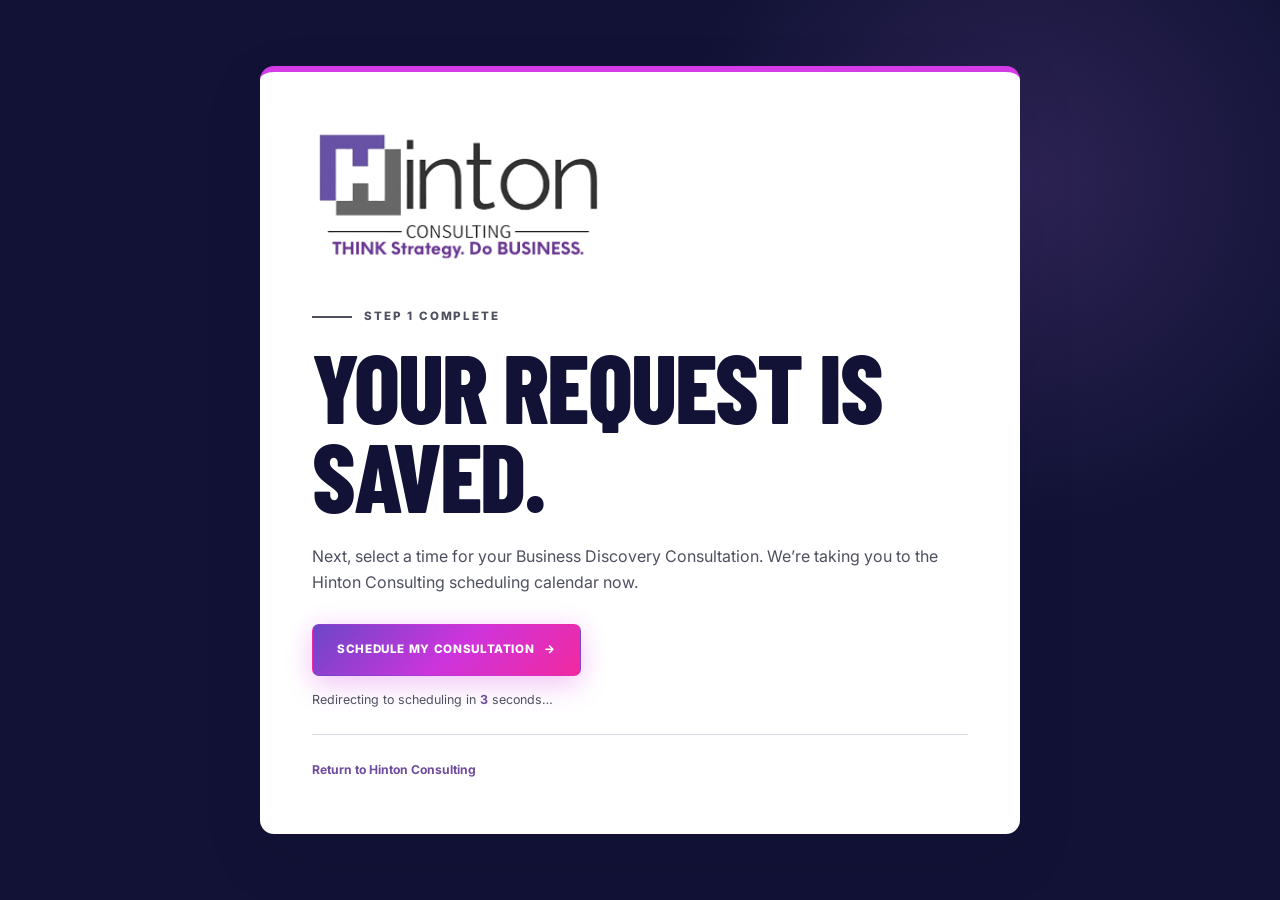
==== commit ed858954: "Use relative assets on GitHub Pages success page" ====
--- a/success.html
+++ b/success.html
@@ -5,16 +5,16 @@
   <meta name="viewport" content="width=device-width, initial-scale=1" />
   <meta name="robots" content="noindex" />
   <meta name="theme-color" content="#111235" />
-  <link rel="icon" href="/assets/footer_Hinton_H_logo.png" type="image/png" />
+  <link rel="icon" href="assets/footer_Hinton_H_logo.png" type="image/png" />
   <link rel="preconnect" href="https://fonts.googleapis.com" />
   <link rel="preconnect" href="https://fonts.gstatic.com" crossorigin />
   <link href="https://fonts.googleapis.com/css2?family=Barlow+Condensed:wght@600;700;800&family=Inter:wght@400;500;600;700;800&display=swap" rel="stylesheet" />
-  <link rel="stylesheet" href="/styles.css" />
+  <link rel="stylesheet" href="styles.css" />
   <title>Continue to Scheduling | Hinton Consulting</title>
 </head>
 <body class="success-page">
   <main class="success-card" aria-labelledby="success-title">
-    <img class="success-logo" src="/assets/hintonLOGO.png" alt="Hinton Consulting — Think Strategy. Do Business." />
+    <img class="success-logo" src="assets/hintonLOGO.png" alt="Hinton Consulting — Think Strategy. Do Business." />
     <p class="section-kicker">STEP 1 COMPLETE</p>
     <h1 id="success-title">Your request is saved.</h1>
     <p>Next, select a time for your Business Discovery Consultation. We’re taking you to the Hinton Consulting scheduling calendar now.</p>
@@ -22,7 +22,7 @@
       <a class="button button-primary glow" id="scheduleNow" href="https://calendly.com/jacquese-hinton/business-discovery-consultation">Schedule My Consultation <span aria-hidden="true">→</span></a>
       <p class="redirect-note" id="redirectNote">Redirecting to scheduling in <strong id="countdown">4</strong> seconds…</p>
     </div>
-    <p class="success-secondary"><a href="/">Return to Hinton Consulting</a></p>
+    <p class="success-secondary"><a href="./">Return to Hinton Consulting</a></p>
   </main>
 
   <script>
--- a/styles.css
+++ b/styles.css
@@ -1193,6 +1193,60 @@
   border: 0;
 }
 
+
+.form-error {
+  margin: 14px 0 0;
+  padding: 12px 14px;
+  color: #ffd8ef;
+  background: rgba(242,42,158,.12);
+  border: 1px solid rgba(242,42,158,.32);
+  border-radius: 8px;
+  font-size: .74rem;
+}
+
+.form-submit[disabled] {
+  cursor: wait;
+  opacity: .78;
+  transform: none;
+}
+
+.success-actions {
+  margin-top: 28px;
+}
+
+.success-actions .button {
+  width: auto;
+}
+
+.redirect-note {
+  margin: 14px 0 0;
+  color: var(--body);
+  font-size: .78rem;
+}
+
+.redirect-note strong {
+  color: var(--purple);
+}
+
+.success-secondary {
+  margin: 24px 0 0;
+  padding-top: 20px;
+  border-top: 1px solid var(--line);
+}
+
+.success-secondary a {
+  color: var(--purple);
+  font-size: .76rem;
+  font-weight: 700;
+  text-decoration: none;
+}
+
+.success-secondary a:hover,
+.success-secondary a:focus-visible {
+  text-decoration: underline;
+  text-underline-offset: 4px;
+}
+
 /* Footer */
 .site-footer {
   color: rgba(255,255,255,.63);
